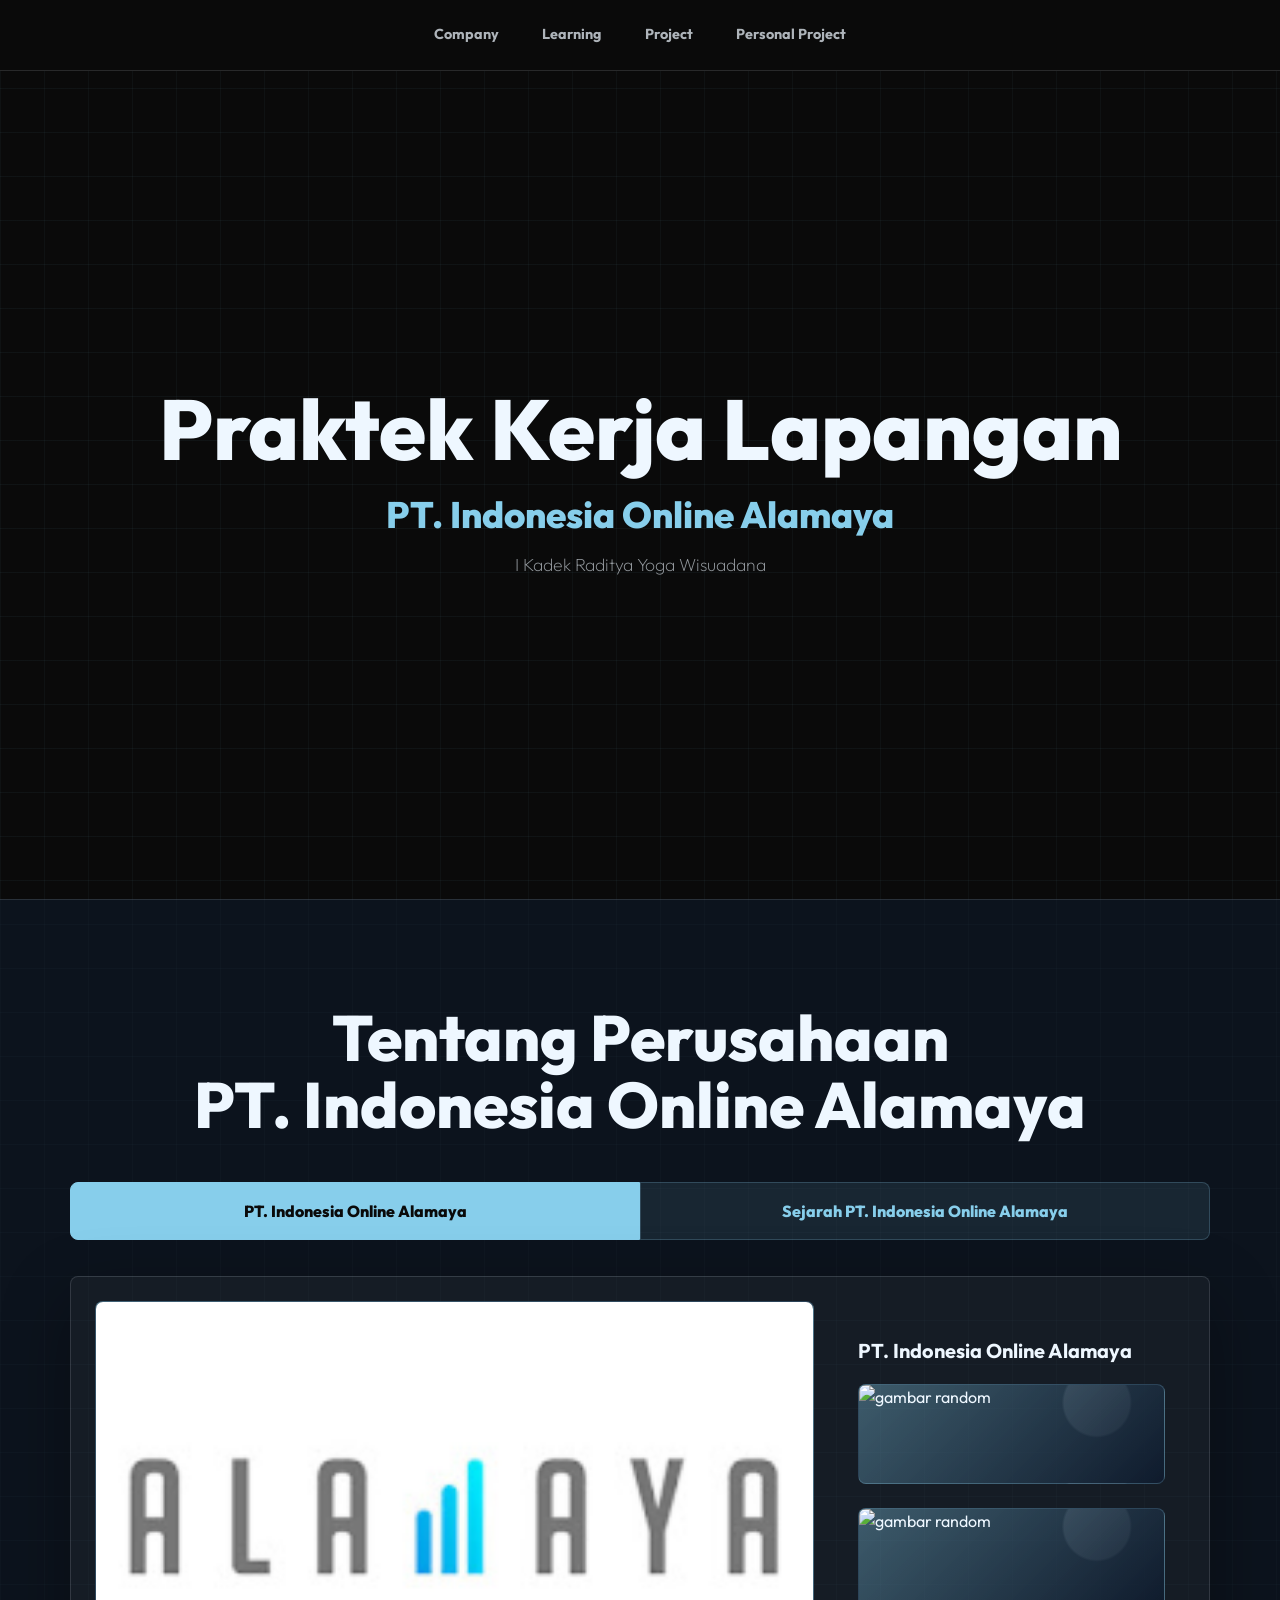
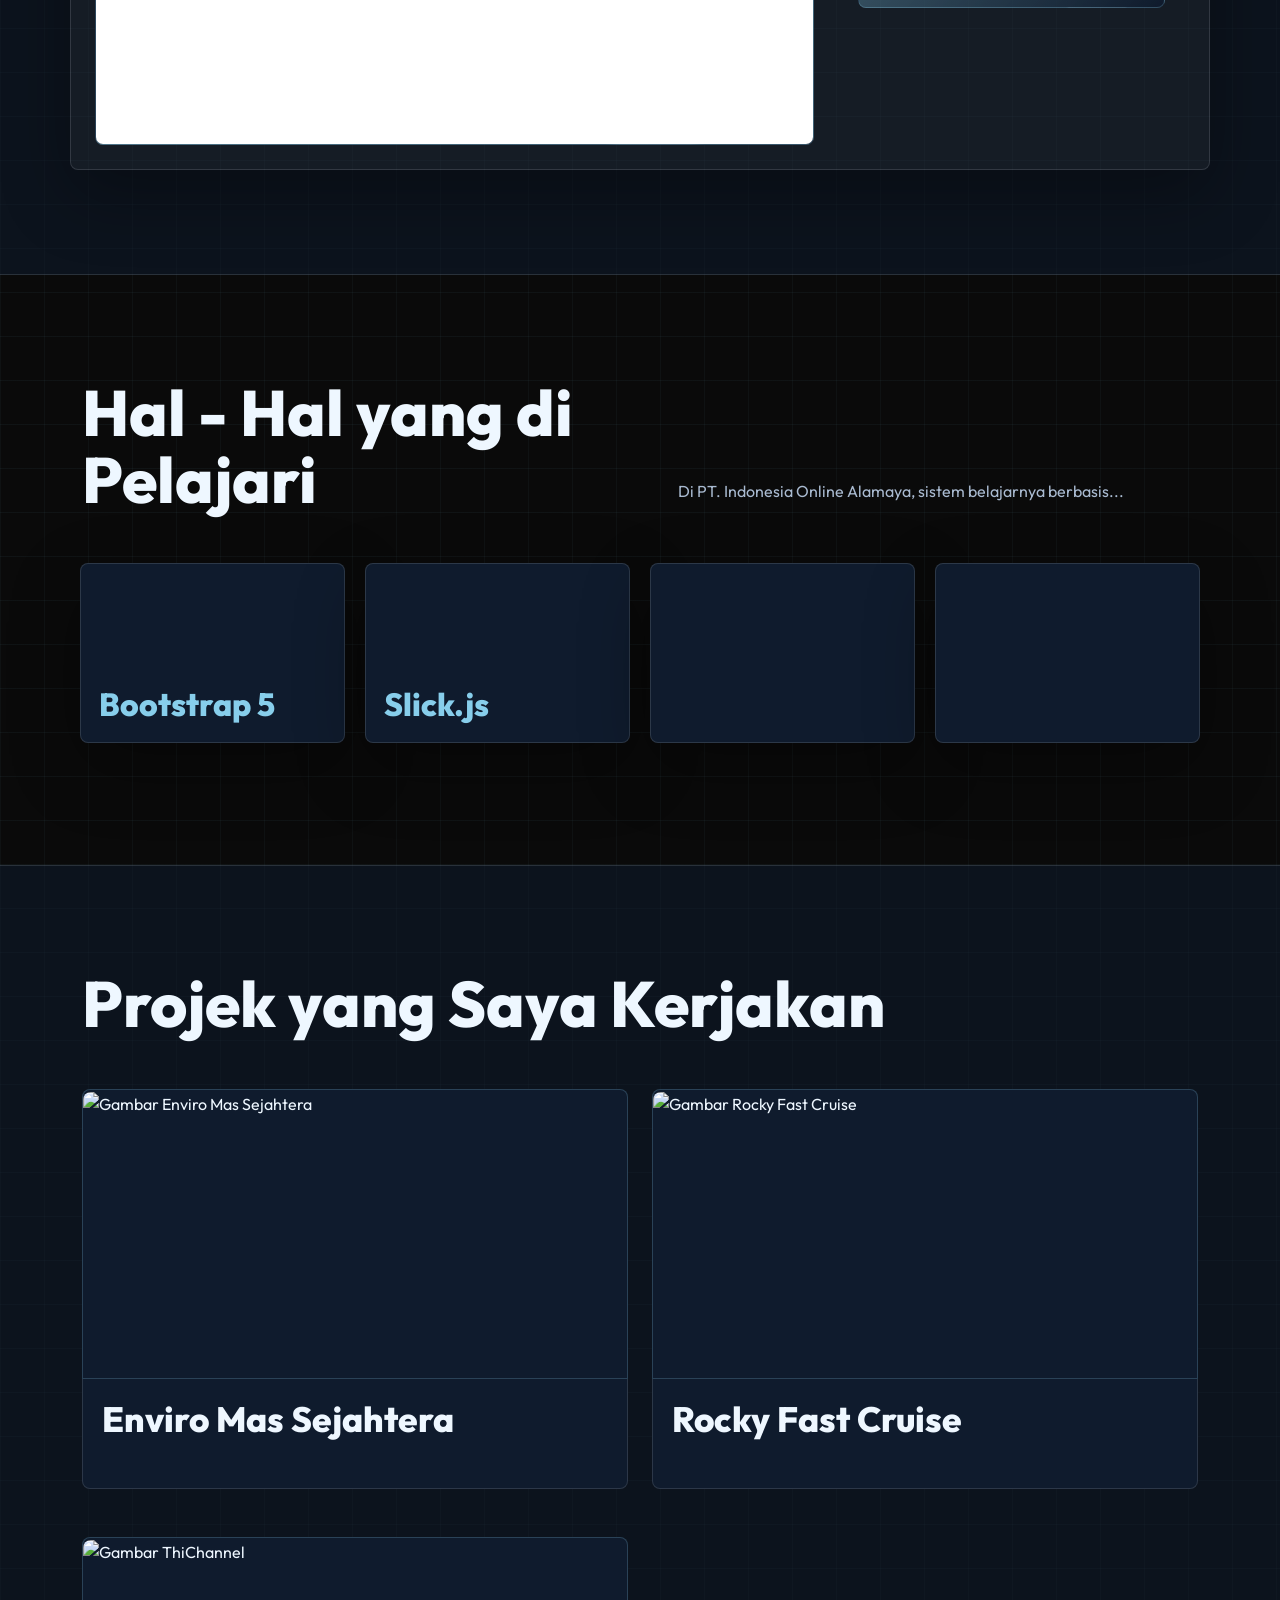
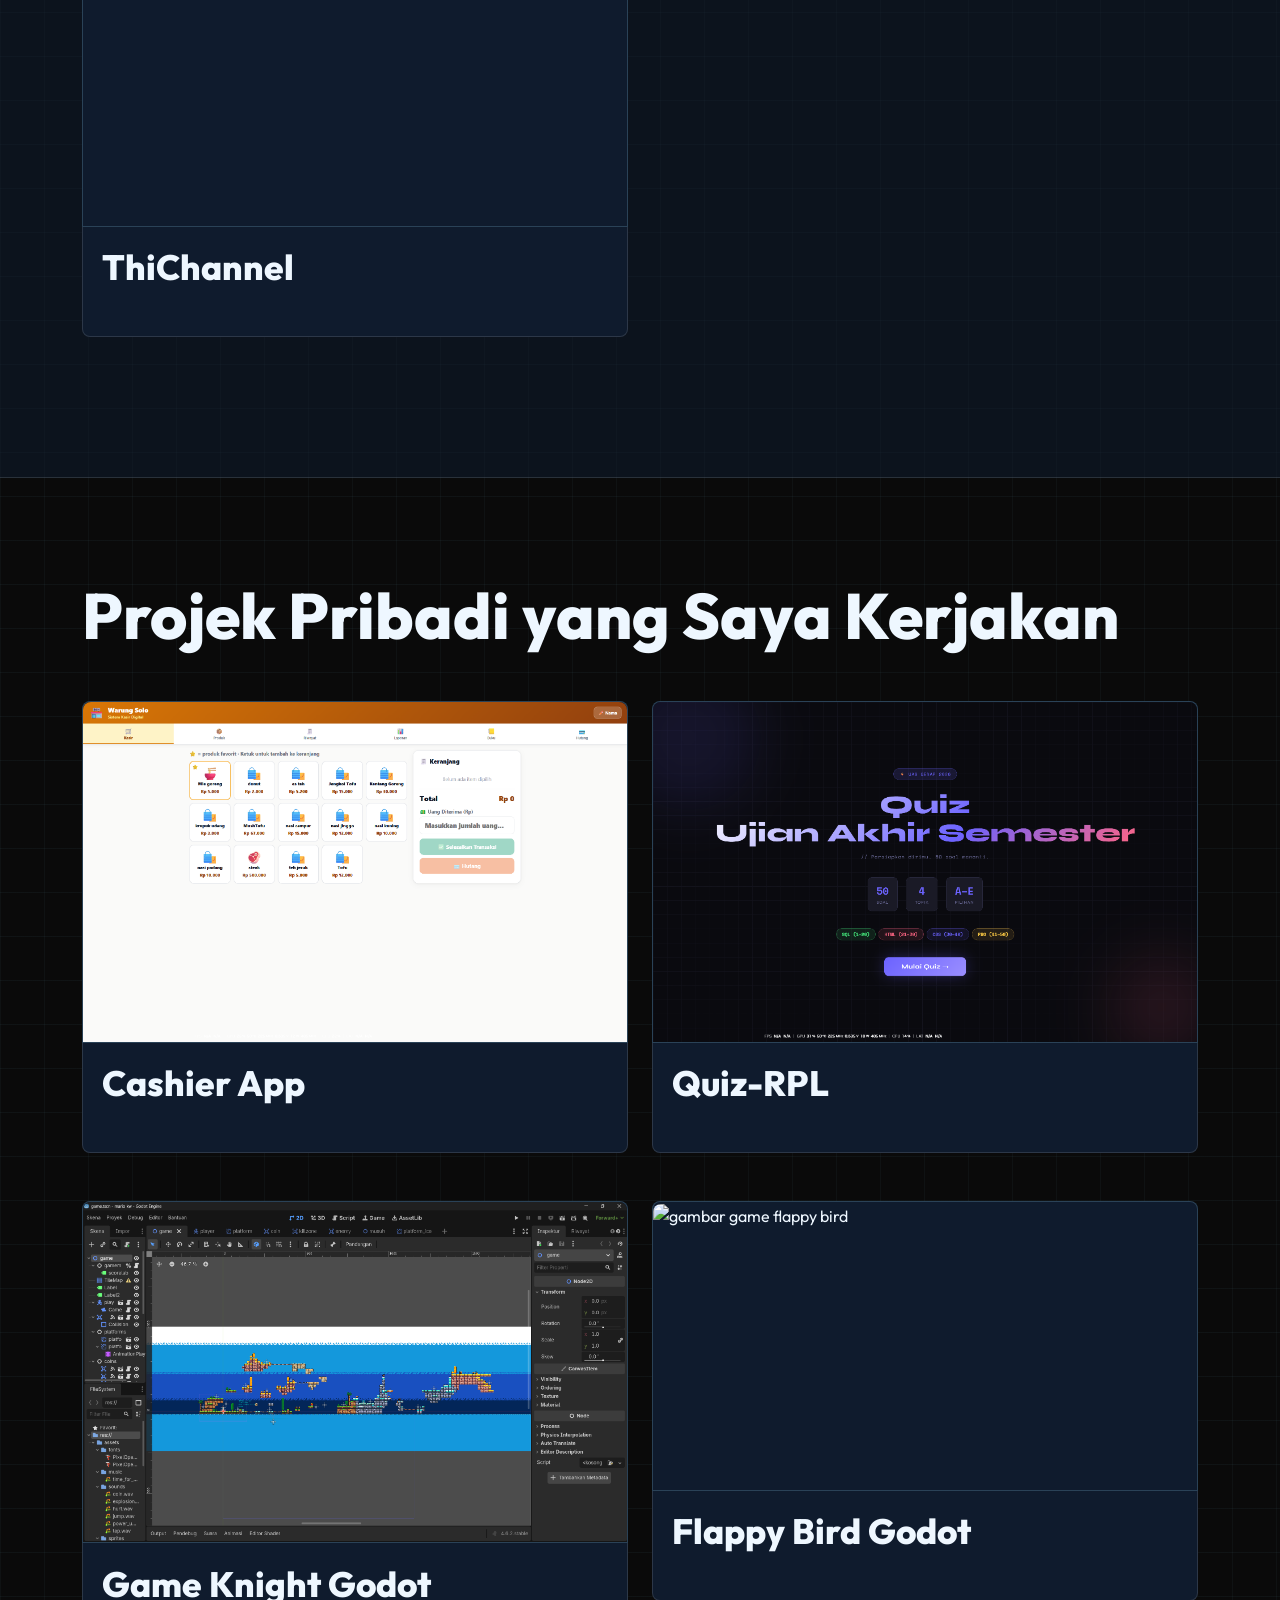
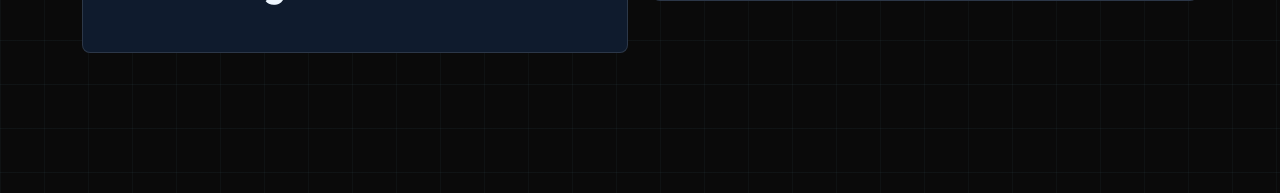
==== Laporan.html @ 4f46eb80 "update" ====
<!DOCTYPE html>
<html lang="en">

<head>
    <meta charset="UTF-8">
    <meta name="viewport" content="width=device-width, initial-scale=1.0">
    <title>Laporan</title>
    <link rel="preconnect" href="https://fonts.googleapis.com">
    <link rel="preconnect" href="https://fonts.gstatic.com" crossorigin>
    <link href="https://fonts.googleapis.com/css2?family=Outfit:wght@300;400;500;600;700;800&display=swap"
        rel="stylesheet">
    <link rel="stylesheet" href="https://cdn.jsdelivr.net/npm/bootstrap@5.3.8/dist/css/bootstrap.min.css">
    <link rel="stylesheet" href="/css/laporan.css">
    <script src="https://cdn.jsdelivr.net/npm/bootstrap@5.3.8/dist/js/bootstrap.bundle.min.js"></script>
</head>

<body>
    <section class="navbar">
        <div class="container">
            <div class="row">
                <div class="col-md-4">
                </div>
                <div class="col-md-4">
                    <a href="#company">Company</a>
                    <a href="#learning">Learning</a>
                    <a href="#project">Project</a>
                    <a href="#personal">Personal Project</a>
                </div>
                <div class="col-md-4">
                </div>
            </div>
        </div>
    </section>

    <section class="title">
        <div class="container">
            <div class="row">
                <div class="col-md-12 text-center">
                    <h1>Praktek Kerja Lapangan</h1>
                    <h2>PT. Indonesia Online Alamaya</h2>
                    <p>I Kadek Raditya Yoga Wisuadana</p>
                </div>
            </div>
        </div>
    </section>

    <section class="company" id="company">
        <div class="container">
            <div class="row">
                <div class="col-md-12 text-center">
                    <h3>Tentang Perusahaan <br>
                        PT. Indonesia Online Alamaya</h3>
                </div>

                <div class="col-md-12 links">
                    <div class="row">
                        <div class="col-md-6 text-center LIOA active" role="button" tabindex="0" data-company-tab="ioa">
                            PT. Indonesia Online Alamaya
                        </div>
                        <div class="col-md-6 text-center LSIOA" role="button" tabindex="0" data-company-tab="sioa">
                            Sejarah PT. Indonesia Online Alamaya
                        </div>
                    </div>
                </div>

                <div class="col-md-12 IOA" data-company-panel="ioa">
                    <div class="row">
                        <div class="col-md-8">
                            <img src="gambar/logo_alamaya2.png" alt="Gambar logo alamaya">
                        </div>
                        <div class="col-md-4">
                            <p><strong>PT. Indonesia Online Alamaya</strong></p>
                            <img src="" alt="gambar random"><br>
                            <img src="" alt="gambar random">
                        </div>
                    </div>
                </div>

                <div class="col-md-12 SIOA" data-company-panel="sioa" hidden>
                    <div class="row">
                        <div class="col-md-8">
                            <img src="" alt="Gambar...">
                        </div>
                        <div class="col-md-4">
                            <p><strong>Sejarah PT. Indonesia Online Alamaya</strong></p>
                            <p>PT. Indonesia Online Alamaya, Telah ada sejak tahun 2002 di Bali,
                                Sehingga kami mengetahui benar dalam dan luar tentang bisnis web design.
                                Kami tahu apa yang berhasil dan apa yang tidak untuk sebuah pengembangan website.
                                ALAMAYA mengkhususkan diri dalam memberikan layanan web development serta
                                pendukungnya dan pengembangan software. Mulai Dari Brochure berbasis web
                                hingga website yang membutuhkan aplikasi rumit. Dengan kemampuan serta
                                pemahaman yang dalam mengenai bidang web design serta pengalaman yang kami miliki.</p>
                        </div>
                    </div>
                </div>
            </div>
        </div>
    </section>

    <section class="learning" id="learning">
        <div class="container">
            <div class="row">
                <div class="col-md-12 L-title">
                    <div class="row">
                        <div class="col-md-6">
                            <h1>Hal - Hal yang di Pelajari</h1>
                        </div>
                        <div class="col-md-6">
                            <p>Di PT. Indonesia Online Alamaya, sistem belajarnya berbasis...</p>
                        </div>
                    </div>
                </div>

                <div class="col-md-12 L-isi">
                    <div class="row">
                        <div class="col-md-3 L-card">
                            <h3>Bootstrap 5</h3>
                        </div>
                        <div class="col-md-3 L-card">
                            <h3>Slick.js</h3>
                        </div>
                        <div class="col-md-3 L-card">
                            <h3></h3>
                        </div>
                        <div class="col-md-3 L-card">
                            <h3></h3>
                        </div>
                    </div>
                </div>
            </div>
        </div>
    </section>

    <section class="project" id="project">
        <div class="container">
            <div class="row">
                <div class="col-md-12 P-title">
                    <h2>Projek yang Saya Kerjakan</h2>
                </div>

                <div class="col-md-12 P-isi">
                    <div class="row">
                        <div class="col-md-6 P-card" id="enviro-mas">
                            <div class="img-placeholder">
                                <img src="gambar/enviro.png" alt="Gambar Enviro Mas Sejahtera">
                            </div>
                            <div class="title-placeholder">
                                <h2>Enviro Mas Sejahtera</h2>
                            </div>
                        </div>
                        <div class="col-md-6 P-card" id="rocky">
                            <div class="img-placeholder">
                                <img src="gambar/rocky-baru.png" alt="Gambar Rocky Fast Cruise">
                            </div>
                            <div class="title-placeholder">
                                <h2>Rocky Fast Cruise</h2>
                            </div>
                        </div>
                        <div class="col-md-6 P-card" id="thichannel">
                            <div class="img-placeholder">
                                <img src="gambar/thichannel.png" alt="Gambar ThiChannel">
                            </div>
                            <div class="title-placeholder">
                                <h2>ThiChannel</h2>
                            </div>
                        </div>
                    </div>
                </div>
            </div>
        </div>
    </section>

    <section class="personal" id="personal">
        <div class="container">
            <div class="row">
                <div class="col-md-12 title-personal">
                    <h2>Projek Pribadi yang Saya Kerjakan</h2>
                </div>

                <div class="col-md-12 isi-personal">
                    <div class="row">
                        <div class="col-md-6 personal-card" id="cashier-app">
                            <div class="img-placeholder">
                                <img src="gambar/gambar-cashier-app.png" alt="Gambar Cashier App">
                            </div>
                            <div class="title-placeholder">
                                <h2>Cashier App</h2>
                            </div>
                        </div>
                        <div class="col-md-6 personal-card" id="quiz-rpl">
                            <div class="img-placeholder">
                                <img src="gambar/gambar-quiz-app.png" alt="Gambar quiz-rpl">
                            </div>
                            <div class="title-placeholder">
                                <h2>Quiz-RPL</h2>
                            </div>
                        </div>
                        <div class="col-md-6 personal-card" id="game-mario">
                            <div class="img-placeholder">
                                <img src="gambar/mario-kw-godot.png" alt="Gambar game-godot">
                            </div>
                            <div class="title-placeholder" id="game-godot">
                                <h2>Game Knight Godot</h2>
                            </div>
                        </div>
                        <div class="col-md-6 personal-card" id="game-flappy">
                            <div class="img-placeholder">
                                <img src="gambar/flappy-bird.png" alt="gambar game flappy bird">
                            </div>
                            <div class="title-placeholder">
                                <h2>Flappy Bird Godot</h2>
                            </div>
                        </div>
                    </div>
                </div>
            </div>
        </div>
    </section>
    <script src="/js/laporan.js"></script>
</body>

</html>
---- css/laporan.css ----
:root {
    --bg: #0a0a0a;
    --panel: #0f1b2d;
    --panel-soft: #13243a;
    --text: #eef7ff;
    --muted: #a9bad0;
    --line: rgba(238, 247, 255, 0.13);
    --accent: #87CEEB;
    --accent-dark: #3aa7cf;
    --radius: 8px;
    --shadow: 0 24px 70px rgba(0, 0, 0, 0.32);
}

* {
    scrollbar-width: none;
}

html {
    scroll-behavior: smooth;
}

body {
    margin: 0;
    background:
        radial-gradient(circle at 82% 4%, rgba(124, 153, 164, 0), transparent 28rem),
        linear-gradient(rgba(135, 206, 235, 0.05) 1px, transparent 1px),
        linear-gradient(90deg, rgba(135, 206, 235, 0.04) 1px, transparent 1px),
        var(--bg);
    background-size: auto, 44px 44px, 44px 44px, auto;
    color: var(--text);
    font-family: "Outfit", Arial, sans-serif;
}

h1,
h2,
h3,
p {
    margin-top: 0;
}

h1,
h2,
h3 {
    color: var(--text);
    font-weight: 800;
    letter-spacing: 0;
}

p {
    color: var(--muted);
    line-height: 1.75;
}

a {
    color: var(--muted);
    text-decoration: none;
}

a:hover {
    color: var(--accent);
}

section {
    position: relative;
}

.navbar {
    position: sticky;
    top: 0;
    z-index: 20;
    padding: 1rem 0;
    background: var(--bg);
    border-bottom: 1px solid var(--line);
    backdrop-filter: blur(18px);
    display: flex;
    flex-direction: row;
    justify-content: center;
    align-items: center;
}

.navbar .container {
    display: flex;
    flex-wrap: inherit;
    align-items: center;
    justify-content: center;
}

.navbar .row {
    align-items: center;
}

.navbar .col-md-4:nth-child(2) {
    display: flex;
    justify-content: center;
    gap: 1rem;
}

.navbar a {
    display: inline-flex;
    align-items: center;
    min-height: 38px;
    padding: 0.45rem 0.8rem;
    border: 1px solid transparent;
    border-radius: var(--radius);
    color: rgba(238, 247, 255, 0.72);
    font-size: 0.9rem;
    font-weight: 700;
    white-space: nowrap;
}

.navbar a:hover {
    background: rgba(135, 206, 235, 0.1);
    border-color: rgba(135, 206, 235, 0.24);
    color: var(--accent);
}

.title {
    min-height: calc(100vh - 72px);
    display: flex;
    align-items: center;
    padding: 7rem 0 6rem;
}

.title h1 {
    max-width: 980px;
    margin-inline: auto;
    font-size: clamp(3rem, 9vw, 5.3rem);
    line-height: 0.95;
}

.title h2 {
    margin-top: 1.5rem;
    color: var(--accent);
    font-size: clamp(1.25rem, 3vw, 2.3rem);
    font-weight: 800;
}

.title p {
    margin-top: 0.8rem;
    color: var(--text);
    font-size: 1.1rem;
    font-weight: 200;
    opacity: 60%;
}

.company,
.learning,
.project,
.personal {
    padding: 6.5rem 0;
    scroll-margin-top: 86px;
}

.company,
.project {
    background: rgba(15, 27, 45, 0.56);
    border-block: 1px solid var(--line);
}

.company h3,
.L-title h1,
.P-title h2,
.title-personal h2 {
    font-size: clamp(2.1rem, 5vw, 4.5rem);
    line-height: 1.05;
}

.company>.container>.row>.col-md-12:first-child {
    margin-bottom: 2.2rem;
}

.links {
    margin-bottom: 1.25rem;
}

.LIOA,
.LSIOA {
    padding: 1rem;
    background: rgba(135, 206, 235, 0.1);
    border: 1px solid rgba(135, 206, 235, 0.22);
    color: var(--accent);
    cursor: pointer;
    font-weight: 800;
    transition: background-color 180ms ease, border-color 180ms ease, color 180ms ease, transform 180ms ease;
    user-select: none;
}

.LIOA {
    border-radius: var(--radius) 0 0 var(--radius);
}

.LSIOA {
    border-radius: 0 var(--radius) var(--radius) 0;
}

.company .LIOA:hover,
.company .LSIOA:hover,
.company .LIOA:focus-visible,
.company .LSIOA:focus-visible {
    background: rgba(135, 206, 235, 0.22);
    border-color: var(--accent);
    color: var(--text);
    outline: none;
}

.company .LIOA.active,
.company .LSIOA.active {
    background: var(--accent);
    border-color: var(--accent);
    color: var(--bg);
}

.company .LIOA.active:hover,
.company .LSIOA.active:hover,
.company .LIOA.active:focus-visible,
.company .LSIOA.active:focus-visible {
    background: #b9e9fb;
    border-color: #b9e9fb;
    color: var(--bg);
}

.IOA[hidden],
.SIOA[hidden] {
    display: none !important;
}

.IOA,
.SIOA {
    margin-top: 1rem;
    padding: clamp(1rem, 3vw, 1.5rem);
    background: rgba(255, 255, 255, 0.04);
    border: 1px solid var(--line);
    border-radius: var(--radius);
    box-shadow: var(--shadow);
}

.IOA .row,
.SIOA .row {
    align-items: stretch;
}

.IOA img,
.SIOA img,
.img-placeholder {
    width: 100%;
    min-height: 100px;
    display: block;
    background:
        linear-gradient(135deg, rgba(135, 206, 235, 0.36), rgba(15, 27, 45, 0.95)),
        radial-gradient(circle at 78% 18%, rgba(238, 247, 255, 0.25) 0 13%, transparent 14%);
    border: 1px solid rgba(135, 206, 235, 0.22);
    border-radius: var(--radius);
    object-fit: cover;
}

.IOA .col-md-4,
.SIOA .col-md-4 {
    padding: clamp(1.2rem, 3vw, 2rem);
}

.IOA strong,
.SIOA strong {
    color: var(--text);
    font-size: 1.25rem;
}

.L-title {
    margin-bottom: 2rem;
}

.L-title .row {
    align-items: end;
}

.L-title p {
    max-width: 520px;
    margin-left: auto;
}

.L-card {
    padding: 0.6rem;
}

.L-card h3 {
    min-height: 180px;
    display: flex;
    align-items: end;
    padding: 1.15rem;
    background: var(--panel);
    border: 1px solid var(--line);
    border-radius: var(--radius);
    box-shadow: var(--shadow);
    color: var(--accent);
    font-size: clamp(1.3rem, 3vw, 2rem);
}

.P-title,
.title-personal {
    margin-bottom: 2rem;
}

.P-card,
.personal-card {
    margin-bottom: 1.5rem;
    padding: 0.75rem;
}

.P-card>div,
.personal-card>div {
    background: var(--panel);
}

.P-card .img-placeholder,
.personal-card .img-placeholder {
    min-height: 290px;
    border-radius: var(--radius) var(--radius) 0 0;
}

.P-card .img-placeholder img,
.personal-card .img-placeholder img {
    width: 100%;
    height: 100%;
    object-fit: cover;
    border-radius: var(--radius) var(--radius) 0 0;
}

.title-placeholder {
    min-height: 110px;
    padding: 1.2rem;
    border: 1px solid var(--line);
    border-top: 0;
    border-radius: 0 0 var(--radius) var(--radius);
}

.title-placeholder h2 {
    margin: 0;
    font-size: clamp(1.35rem, 3vw, 2.2rem);
}

.P-card,
.personal-card,
.L-card {
    transition: transform 180ms ease, filter 180ms ease;
}

.P-card:hover,
.personal-card:hover,
.L-card:hover {
    transform: translateY(-4px);
    filter: brightness(1.05);
}

@media (max-width: 992px) {
    .navbar .col-md-4:nth-child(2) {
        flex-wrap: wrap;
        gap: 0.5rem;
    }

    .title {
        min-height: auto;
    }

    .L-title p {
        margin-left: 0;
    }
}

@media (max-width: 768px) {
    body {
        margin: 0 10px;
    }

    .navbar {
        position: static;
        border-radius: 0 0 20px 20px;
    }

    .navbar .col-md-4:nth-child(2) {
        justify-content: flex-start;
    }

    .navbar a {
        width: calc(50% - 0.25rem);
        justify-content: center;
        font-size: 0.82rem;
    }

    .company {
        border-radius: 20px;
    }

    .company>.container {
        padding-left: 1rem;
        padding-right: 1rem;
    }

    .company>.container>.row {
        --bs-gutter-x: 1rem;
    }

    .title,
    .company,
    .learning,
    .project,
    .personal {
        padding: 4.5rem 0;
    }

    .LIOA,
    .LSIOA {
        border-radius: var(--radius);
        margin-bottom: 0.75rem;
    }

    .IOA,
    .SIOA {
        margin-left: 0;
        margin-right: 0;
    }

    .IOA img,
    .SIOA img,
    .img-placeholder,
    .P-card .img-placeholder,
    .personal-card .img-placeholder {
        min-height: 220px;
    }

    .IOA .col-md-4,
    .SIOA .col-md-4 {
        padding: 1.2rem 0.4rem 0.4rem;
    }
}
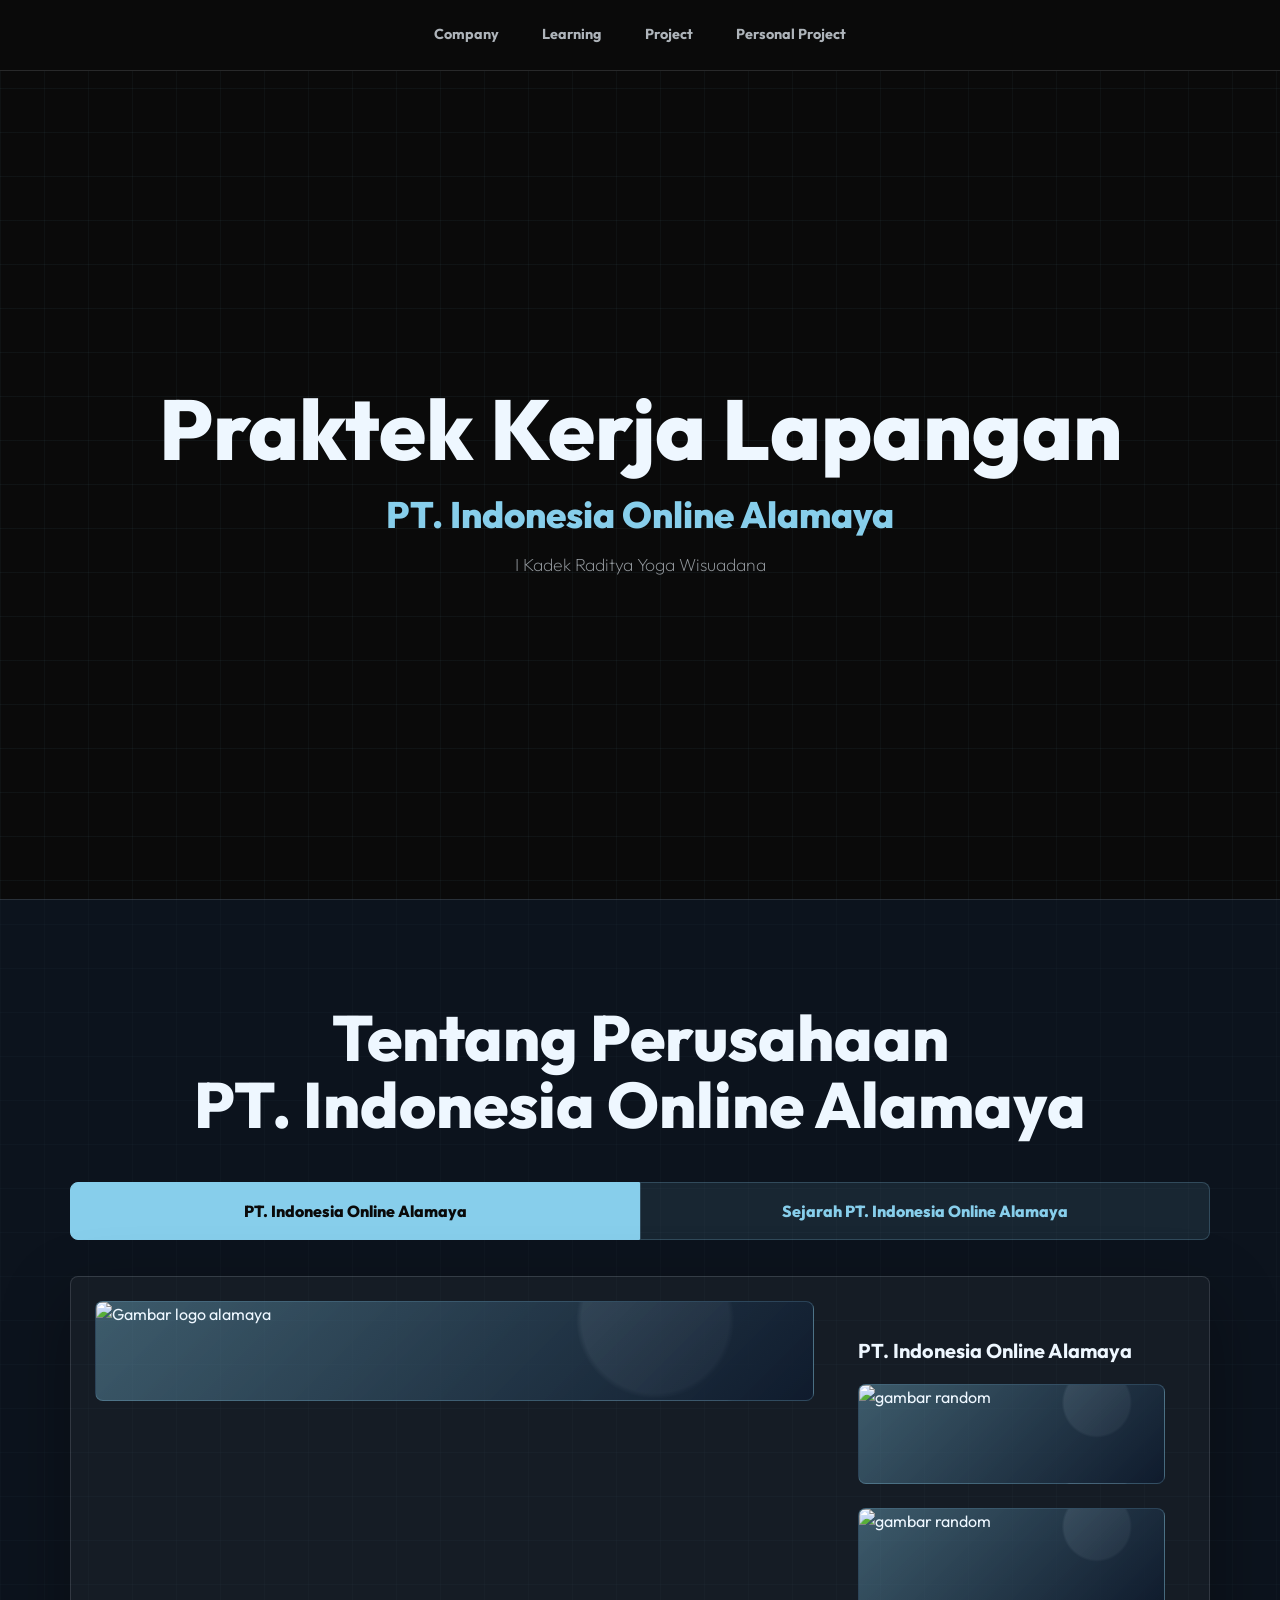
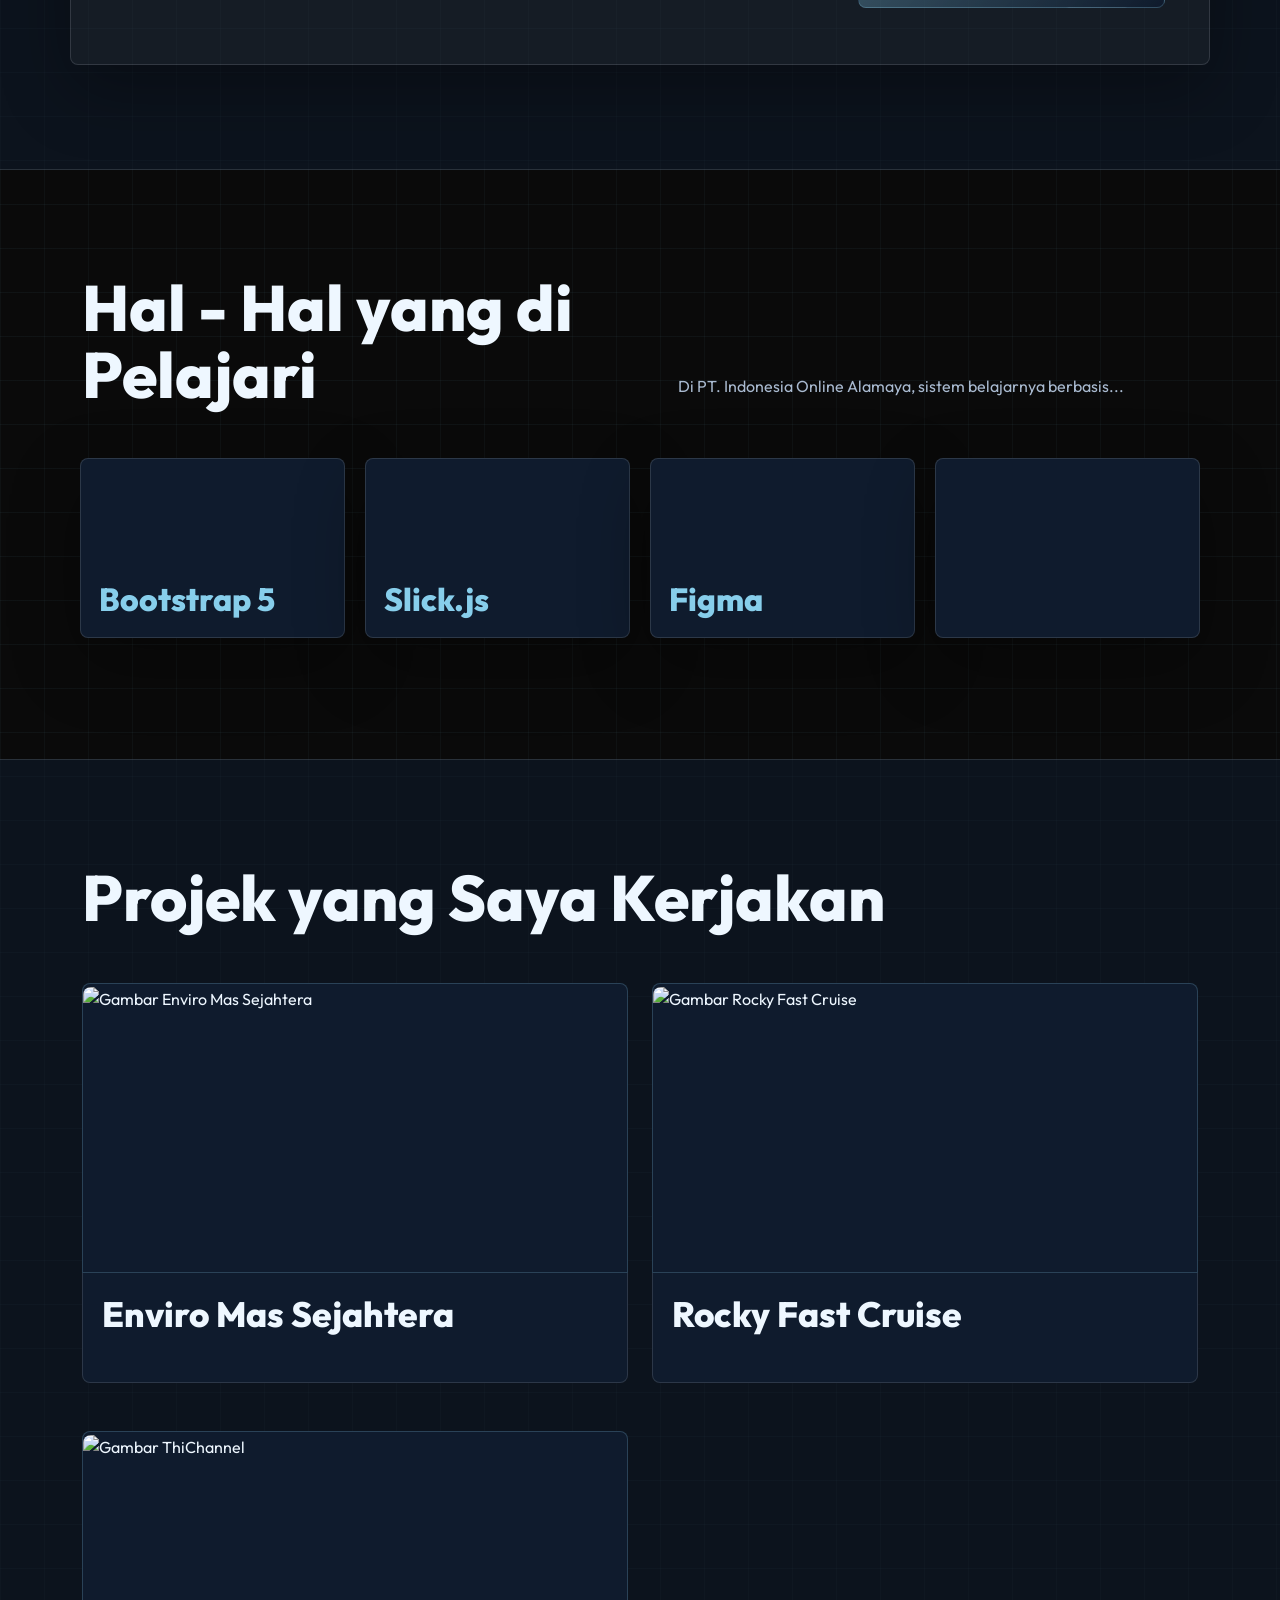
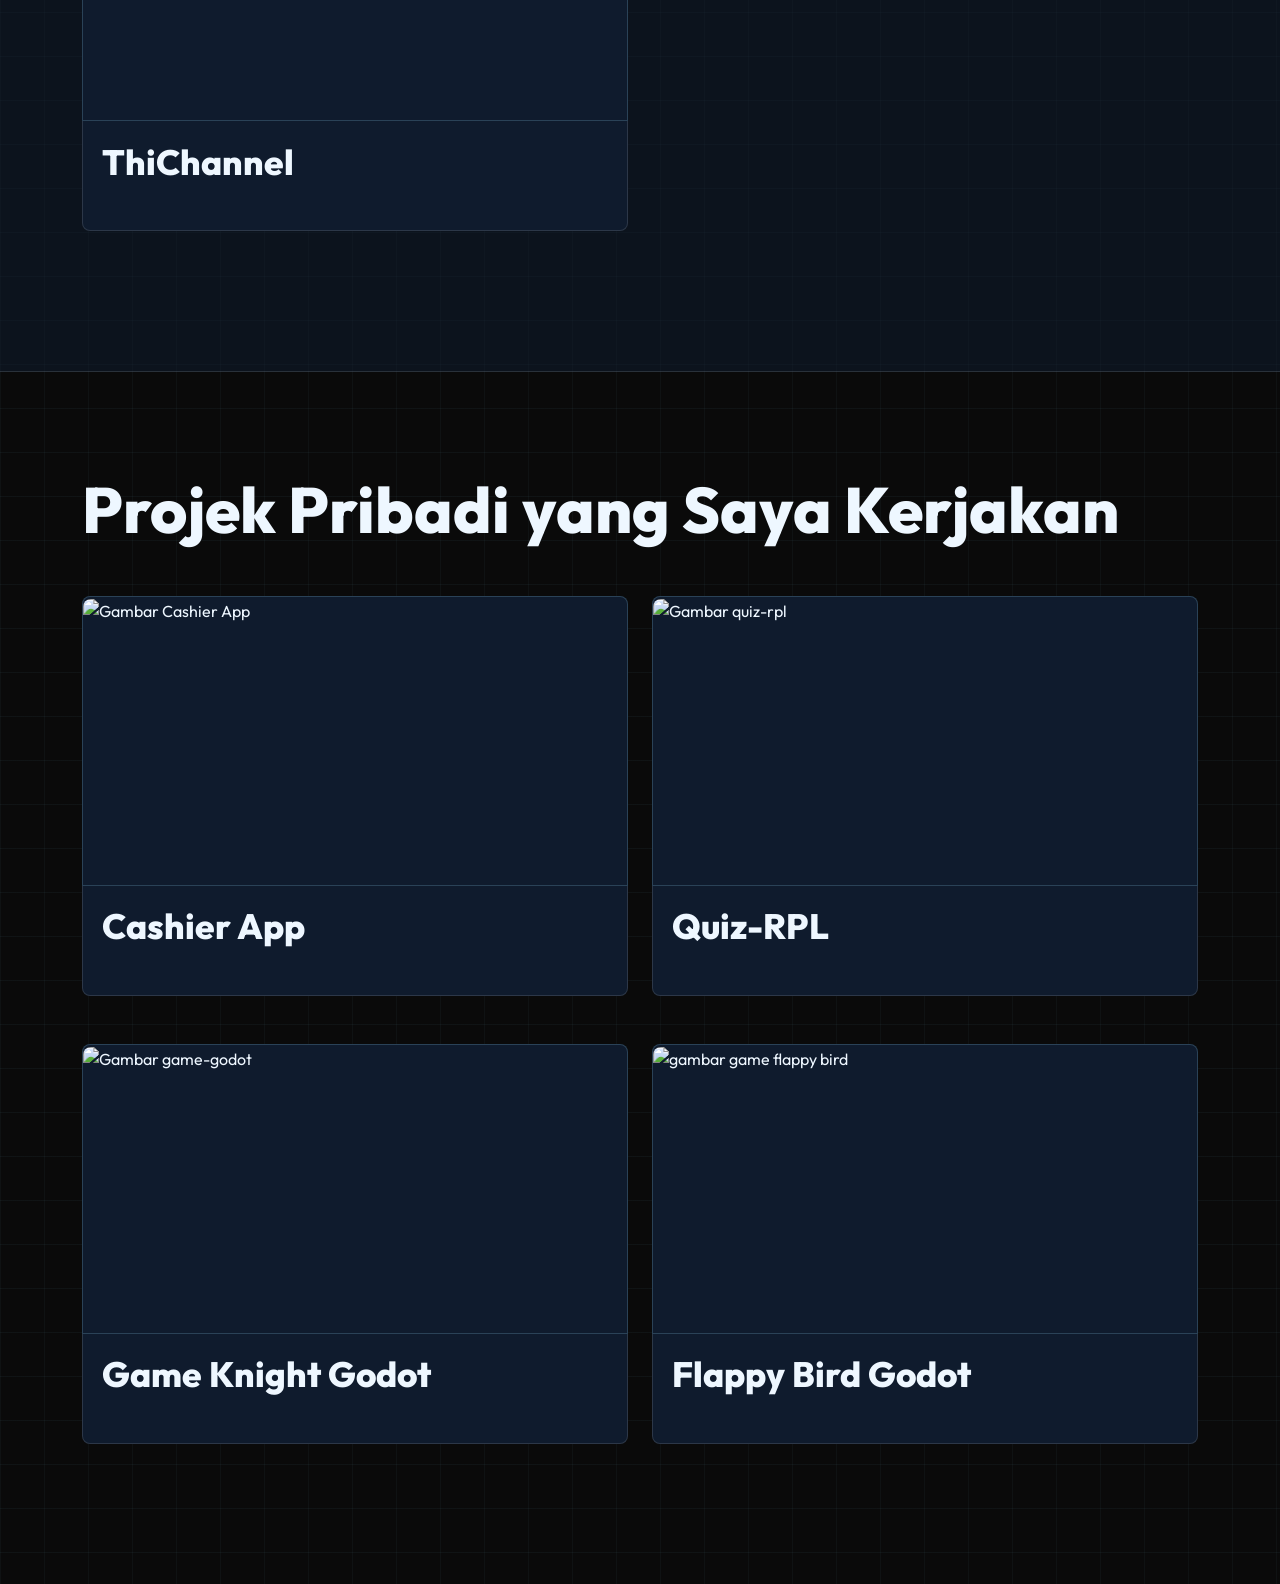
==== commit 993ae4d5: "nambah slick" ====
--- a/Laporan.html
+++ b/Laporan.html
@@ -10,6 +10,7 @@
     <link href="https://fonts.googleapis.com/css2?family=Outfit:wght@300;400;500;600;700;800&display=swap"
         rel="stylesheet">
     <link rel="stylesheet" href="https://cdn.jsdelivr.net/npm/bootstrap@5.3.8/dist/css/bootstrap.min.css">
+    <link rel="stylesheet" type="text/css" href="//cdn.jsdelivr.net/npm/slick-carousel@1.8.1/slick/slick.css"/>
     <link rel="stylesheet" href="/css/laporan.css">
     <script src="https://cdn.jsdelivr.net/npm/bootstrap@5.3.8/dist/js/bootstrap.bundle.min.js"></script>
 </head>
@@ -18,15 +19,16 @@
     <section class="navbar">
         <div class="container">
             <div class="row">
-                <div class="col-md-4">
-                </div>
-                <div class="col-md-4">
+                <button class="hamburger" id="hamburger" type="button" aria-label="Toggle navigation" aria-controls="nav-menu" aria-expanded="false">
+                    <span></span>
+                    <span></span>
+                    <span></span>
+                </button>
+                <div class="col-md-4 nav-menu" id="nav-menu">
                     <a href="#company">Company</a>
                     <a href="#learning">Learning</a>
                     <a href="#project">Project</a>
                     <a href="#personal">Personal Project</a>
-                </div>
-                <div class="col-md-4">
                 </div>
             </div>
         </div>
@@ -120,7 +122,7 @@
                             <h3>Slick.js</h3>
                         </div>
                         <div class="col-md-3 L-card">
-                            <h3></h3>
+                            <h3>Figma</h3>
                         </div>
                         <div class="col-md-3 L-card">
                             <h3></h3>
@@ -139,10 +141,10 @@
                 </div>
 
                 <div class="col-md-12 P-isi">
-                    <div class="row">
+                    <div class="row" id="slick-carousel">
                         <div class="col-md-6 P-card" id="enviro-mas">
                             <div class="img-placeholder">
-                                <img src="gambar/enviro.png" alt="Gambar Enviro Mas Sejahtera">
+                                <img src="/gambar/enviro-new.png" alt="Gambar Enviro Mas Sejahtera">
                             </div>
                             <div class="title-placeholder">
                                 <h2>Enviro Mas Sejahtera</h2>
@@ -217,6 +219,7 @@
         </div>
     </section>
     <script src="/js/laporan.js"></script>
+    <script type="text/javascript" src="//cdn.jsdelivr.net/npm/slick-carousel@1.8.1/slick/slick.min.js"></script>
 </body>
 
-</html>+</html>
--- a/css/laporan.css
+++ b/css/laporan.css
@@ -77,24 +77,27 @@
     justify-content: center;
     align-items: center;
 }
-
+ 
 .navbar .container {
     display: flex;
     flex-wrap: inherit;
     align-items: center;
     justify-content: center;
 }
-
+ 
 .navbar .row {
     align-items: center;
-}
-
-.navbar .col-md-4:nth-child(2) {
+    justify-content: center;
+    width: 100%;
+}
+ 
+/* Desktop: links horizontal & centered */
+#nav-menu {
     display: flex;
     justify-content: center;
     gap: 1rem;
 }
-
+ 
 .navbar a {
     display: inline-flex;
     align-items: center;
@@ -107,12 +110,114 @@
     font-weight: 700;
     white-space: nowrap;
 }
-
+ 
 .navbar a:hover {
     background: rgba(135, 206, 235, 0.1);
     border-color: rgba(135, 206, 235, 0.24);
     color: var(--accent);
 }
+ 
+ 
+/* ─── HAMBURGER ─────────────────────────── */
+ 
+/* Hidden on desktop */
+.hamburger {
+    display: none;
+    flex-direction: column;
+    justify-content: space-between;
+    width: 28px;
+    height: 20px;
+    background: transparent;
+    border: none;
+    cursor: pointer;
+    padding: 0;
+}
+ 
+.hamburger span {
+    display: block;
+    width: 100%;
+    height: 2px;
+    background-color: var(--text);
+    border-radius: 3px;
+    transition: transform 0.28s ease, opacity 0.2s ease;
+}
+ 
+/* Animasi jadi X saat menu terbuka */
+.hamburger.active span:nth-child(1) {
+    transform: translateY(9px) rotate(45deg);
+}
+.hamburger.active span:nth-child(2) {
+    opacity: 0;
+    transform: scaleX(0);
+}
+.hamburger.active span:nth-child(3) {
+    transform: translateY(-9px) rotate(-45deg);
+}
+ 
+ 
+/* ─── MOBILE ( ≤ 767px ) ────────────────── */
+ 
+@media (max-width: 767.98px) {
+ 
+    .navbar {
+        padding: 0.85rem 0;
+    }
+ 
+    /* Row jadi flex space-between supaya hamburger ke kanan */
+    .navbar .row {
+        justify-content: flex-end;
+        padding: 0 1.25rem;
+    }
+ 
+    /* Tampilkan hamburger */
+    .hamburger {
+        display: flex;
+        flex-shrink: 0;
+    }
+ 
+    /* Sembunyikan nav links secara default */
+    #nav-menu {
+        display: none;
+ 
+        /* Dropdown: tempel persis di bawah navbar */
+        position: absolute;
+        top: 100%;
+        left: 0;
+        width: 100%;
+ 
+        flex-direction: column;
+        align-items: stretch;
+        gap: 0.2rem;
+        padding: 0.6rem 1.25rem 1rem;
+ 
+        /* Ikut estetika navbar: dark glass */
+        background: rgba(10, 10, 10, 0.96);
+        border-bottom: 1px solid var(--line);
+        backdrop-filter: blur(18px);
+        -webkit-backdrop-filter: blur(18px);
+    }
+ 
+    /* Aktif: tampil + slide-in */
+    #nav-menu.active {
+        display: flex;
+        animation: menuSlideIn 0.22s ease forwards;
+    }
+ 
+    @keyframes menuSlideIn {
+        from { opacity: 0; transform: translateY(-6px); }
+        to   { opacity: 1; transform: translateY(0); }
+    }
+ 
+    /* Link jadi full-width, touch-friendly */
+    #nav-menu a {
+        width: 100%;
+        justify-content: flex-start;
+        min-height: 44px;
+        font-size: 0.95rem;
+        padding: 0.5rem 0.8rem;
+    }
+}
+
 
 .title {
     min-height: calc(100vh - 72px);
@@ -318,6 +423,7 @@
 
 .P-card .img-placeholder img,
 .personal-card .img-placeholder img {
+    max-height: 340px;
     width: 100%;
     height: 100%;
     object-fit: cover;
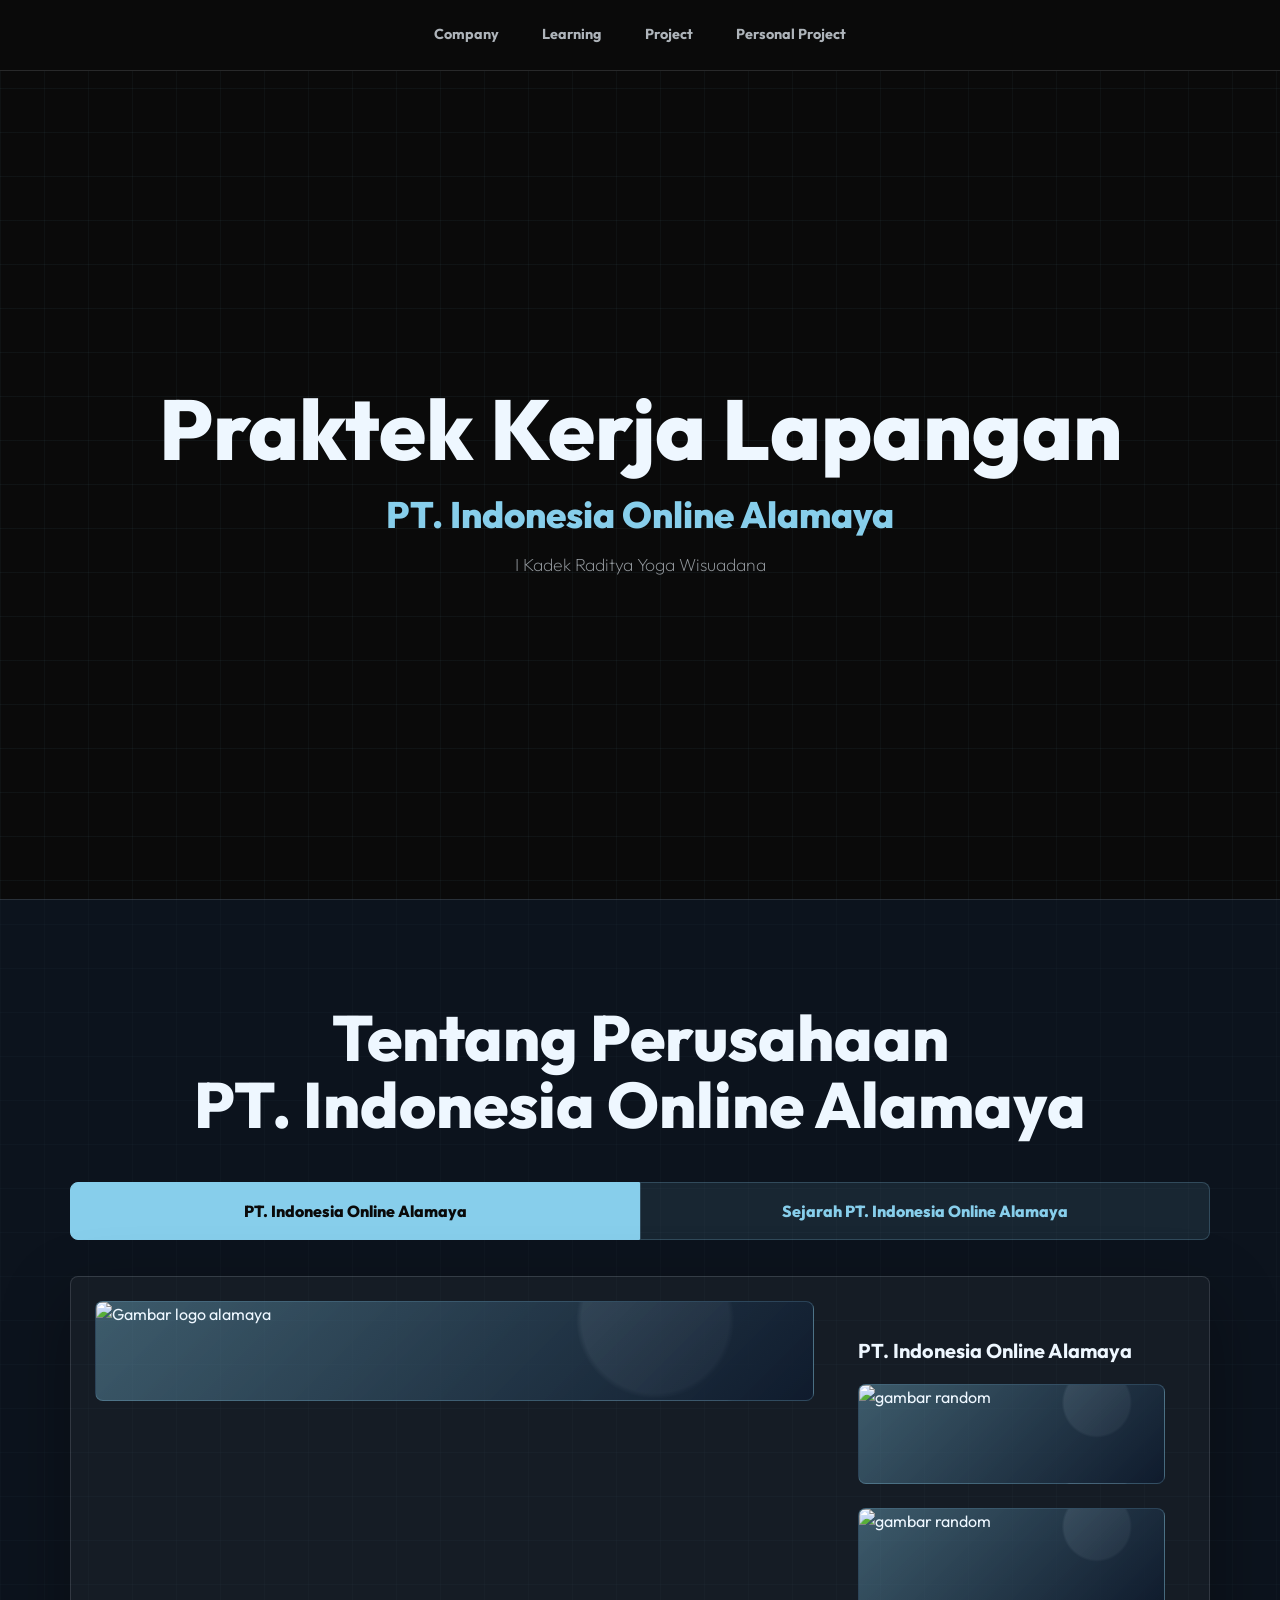
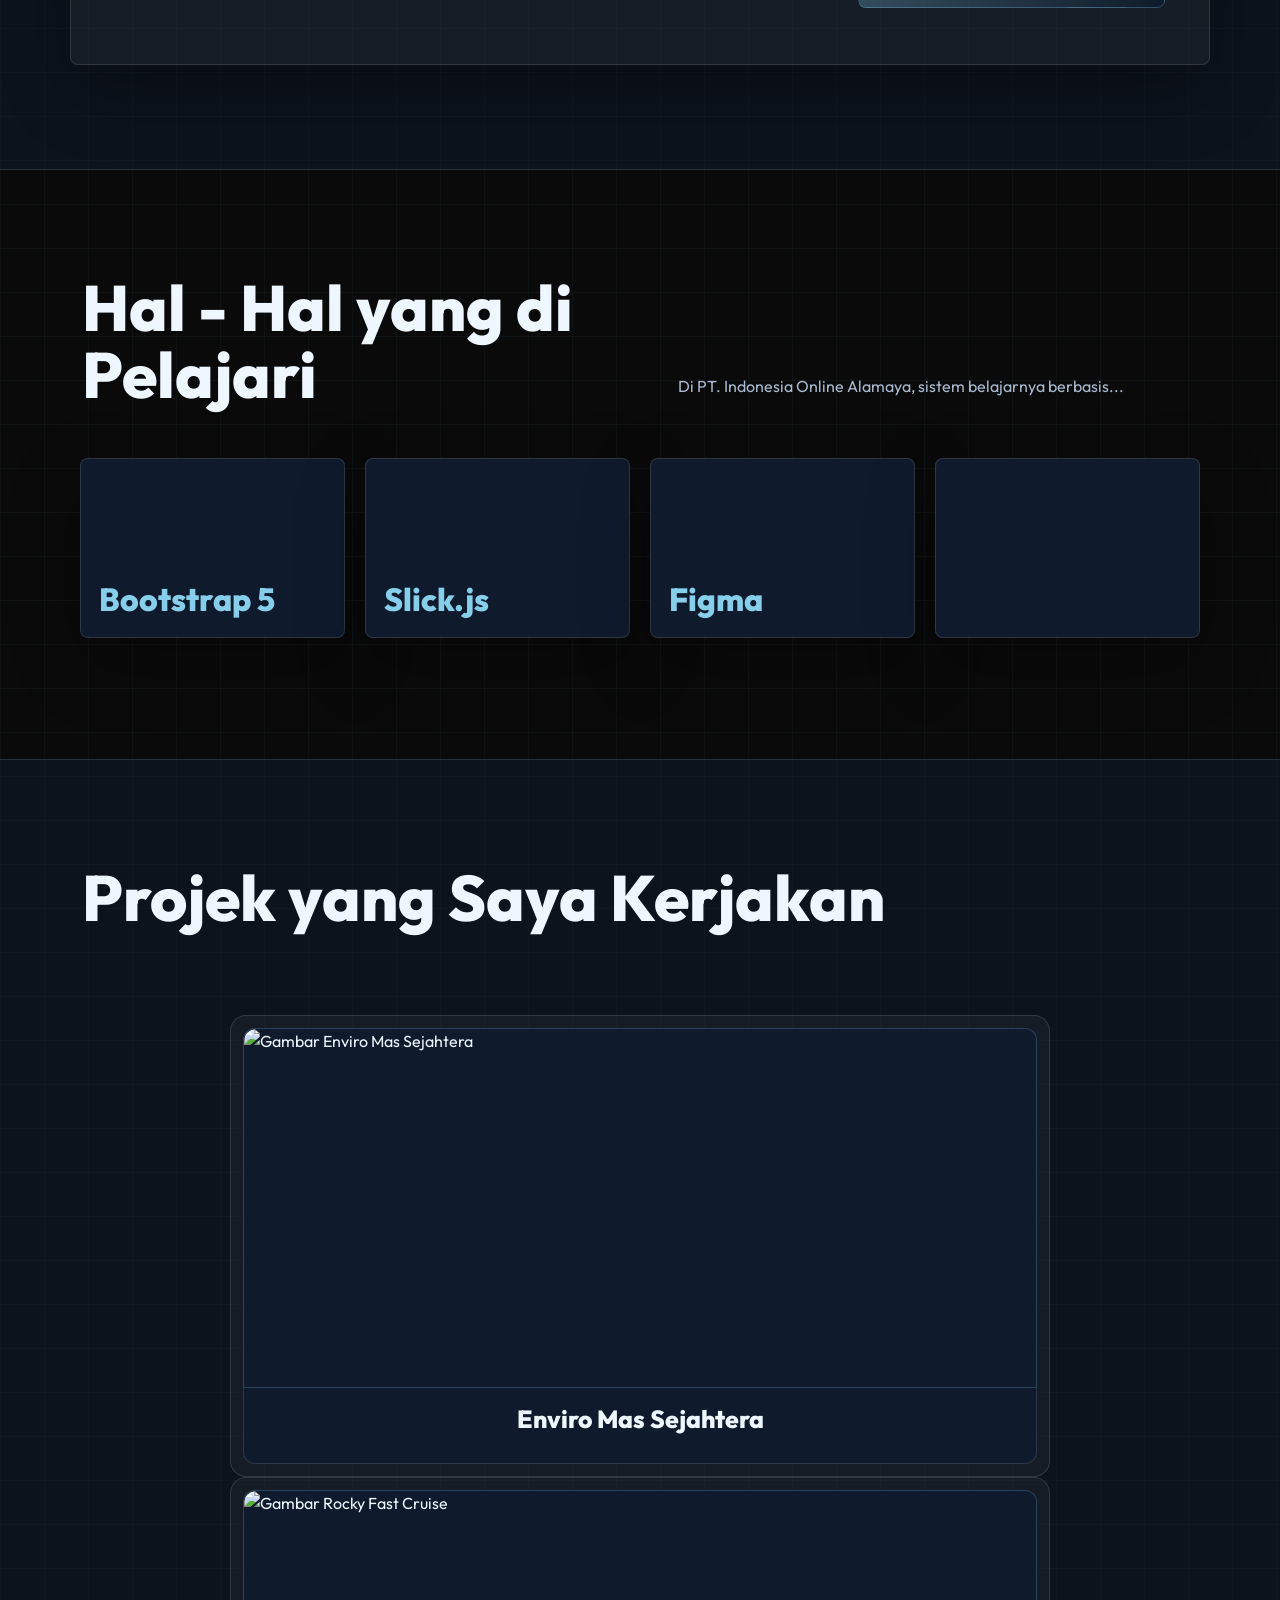
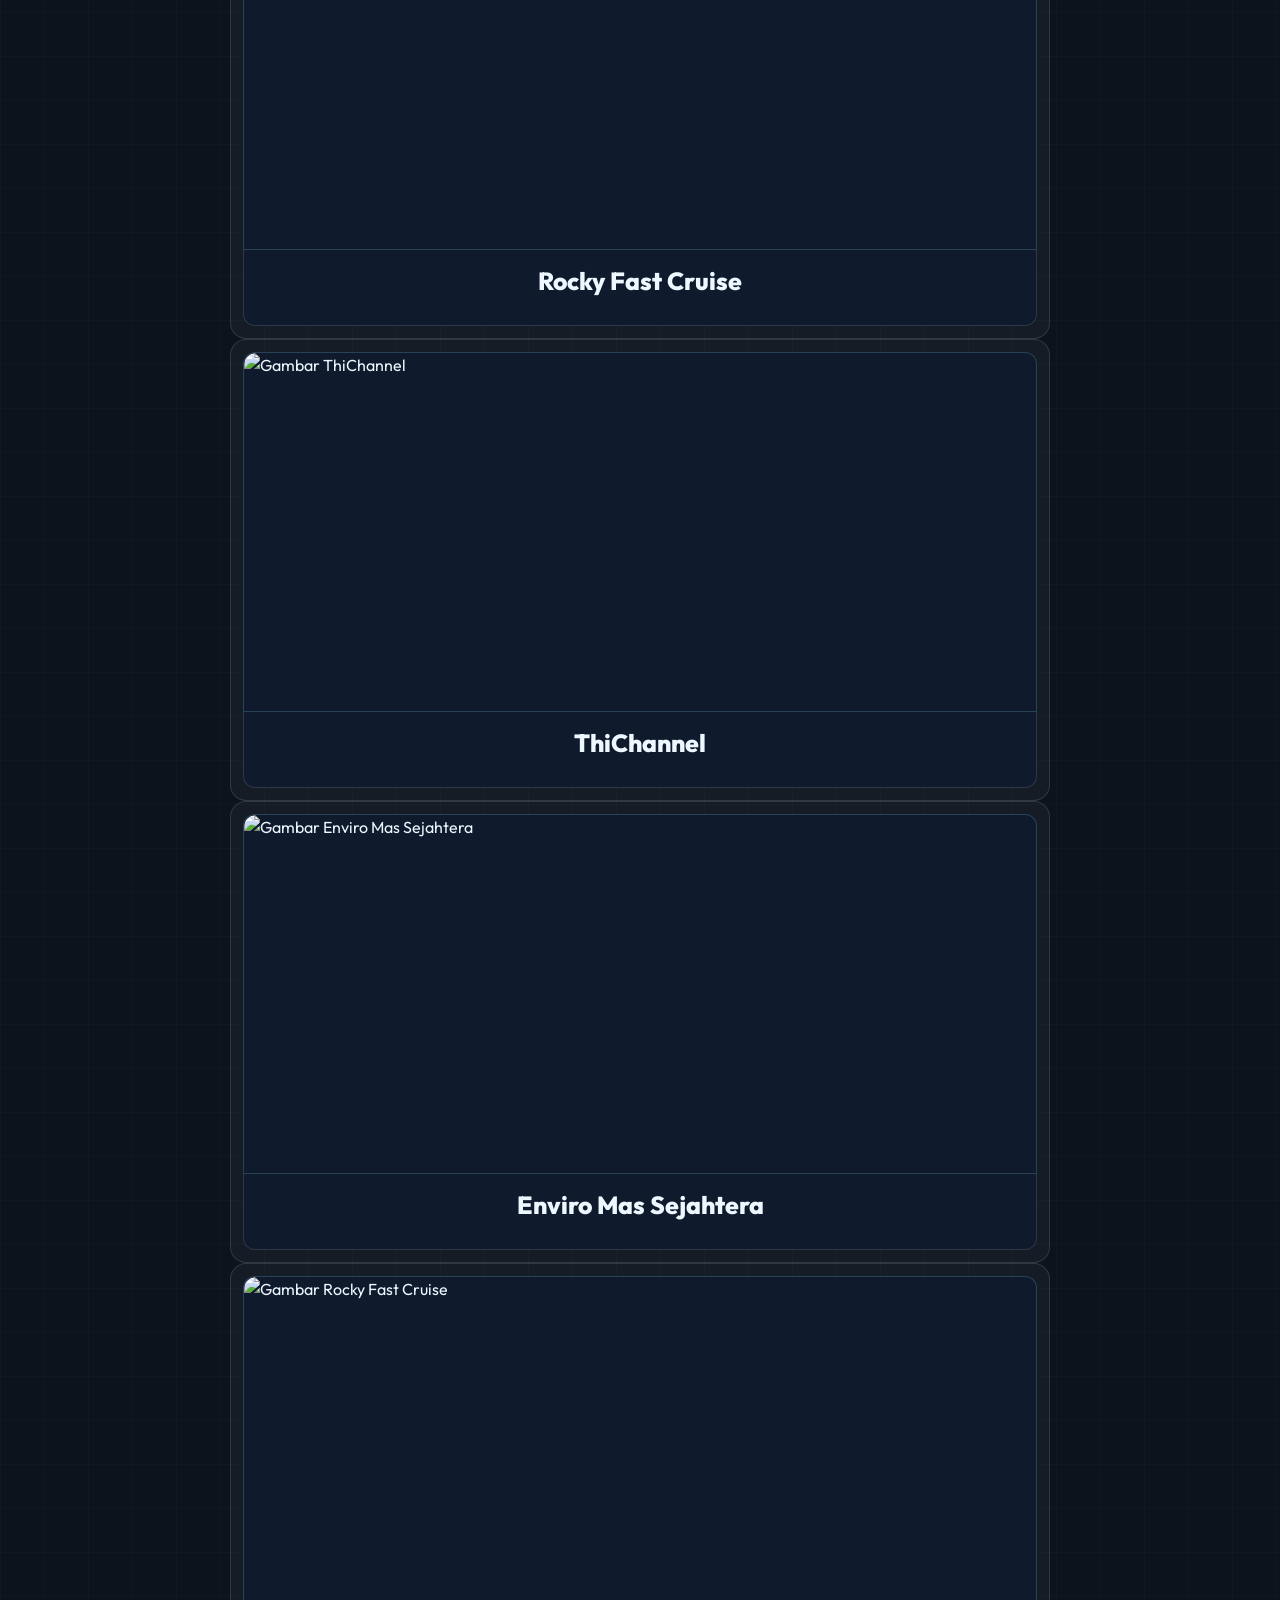
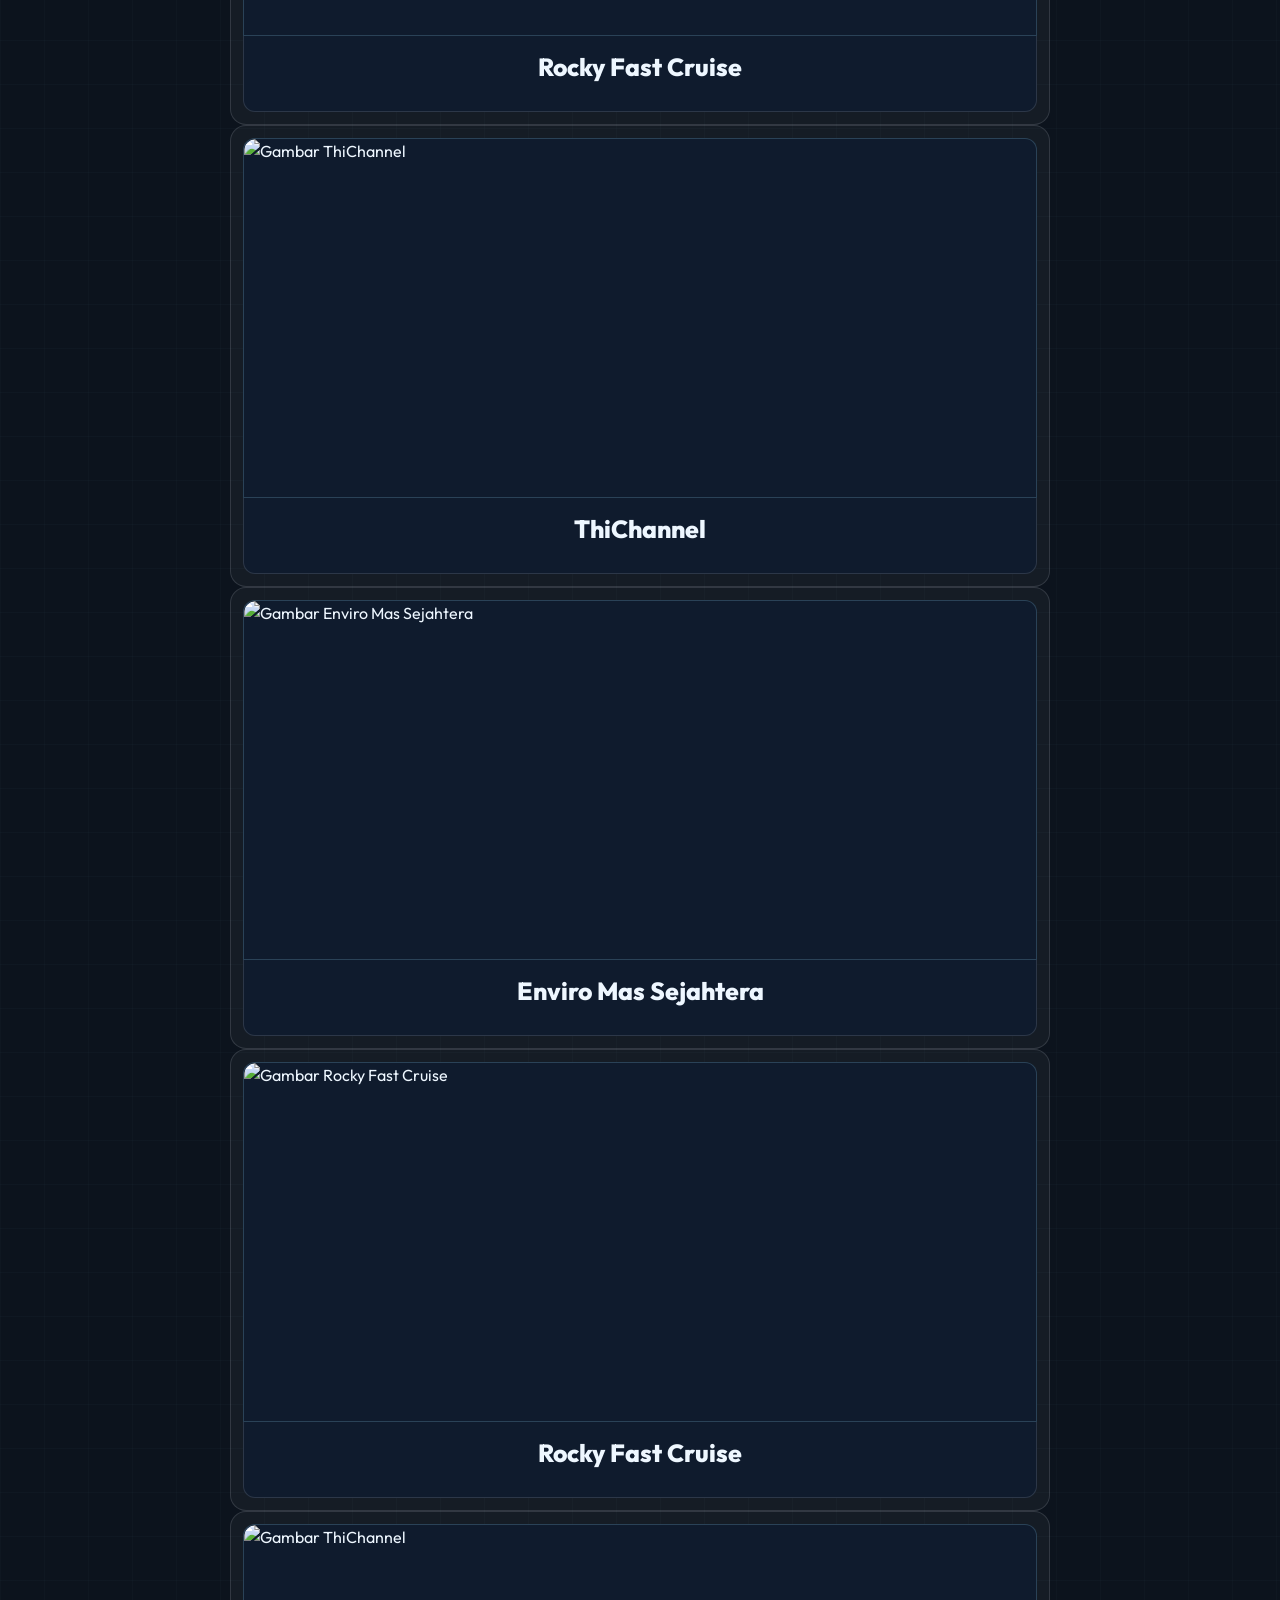
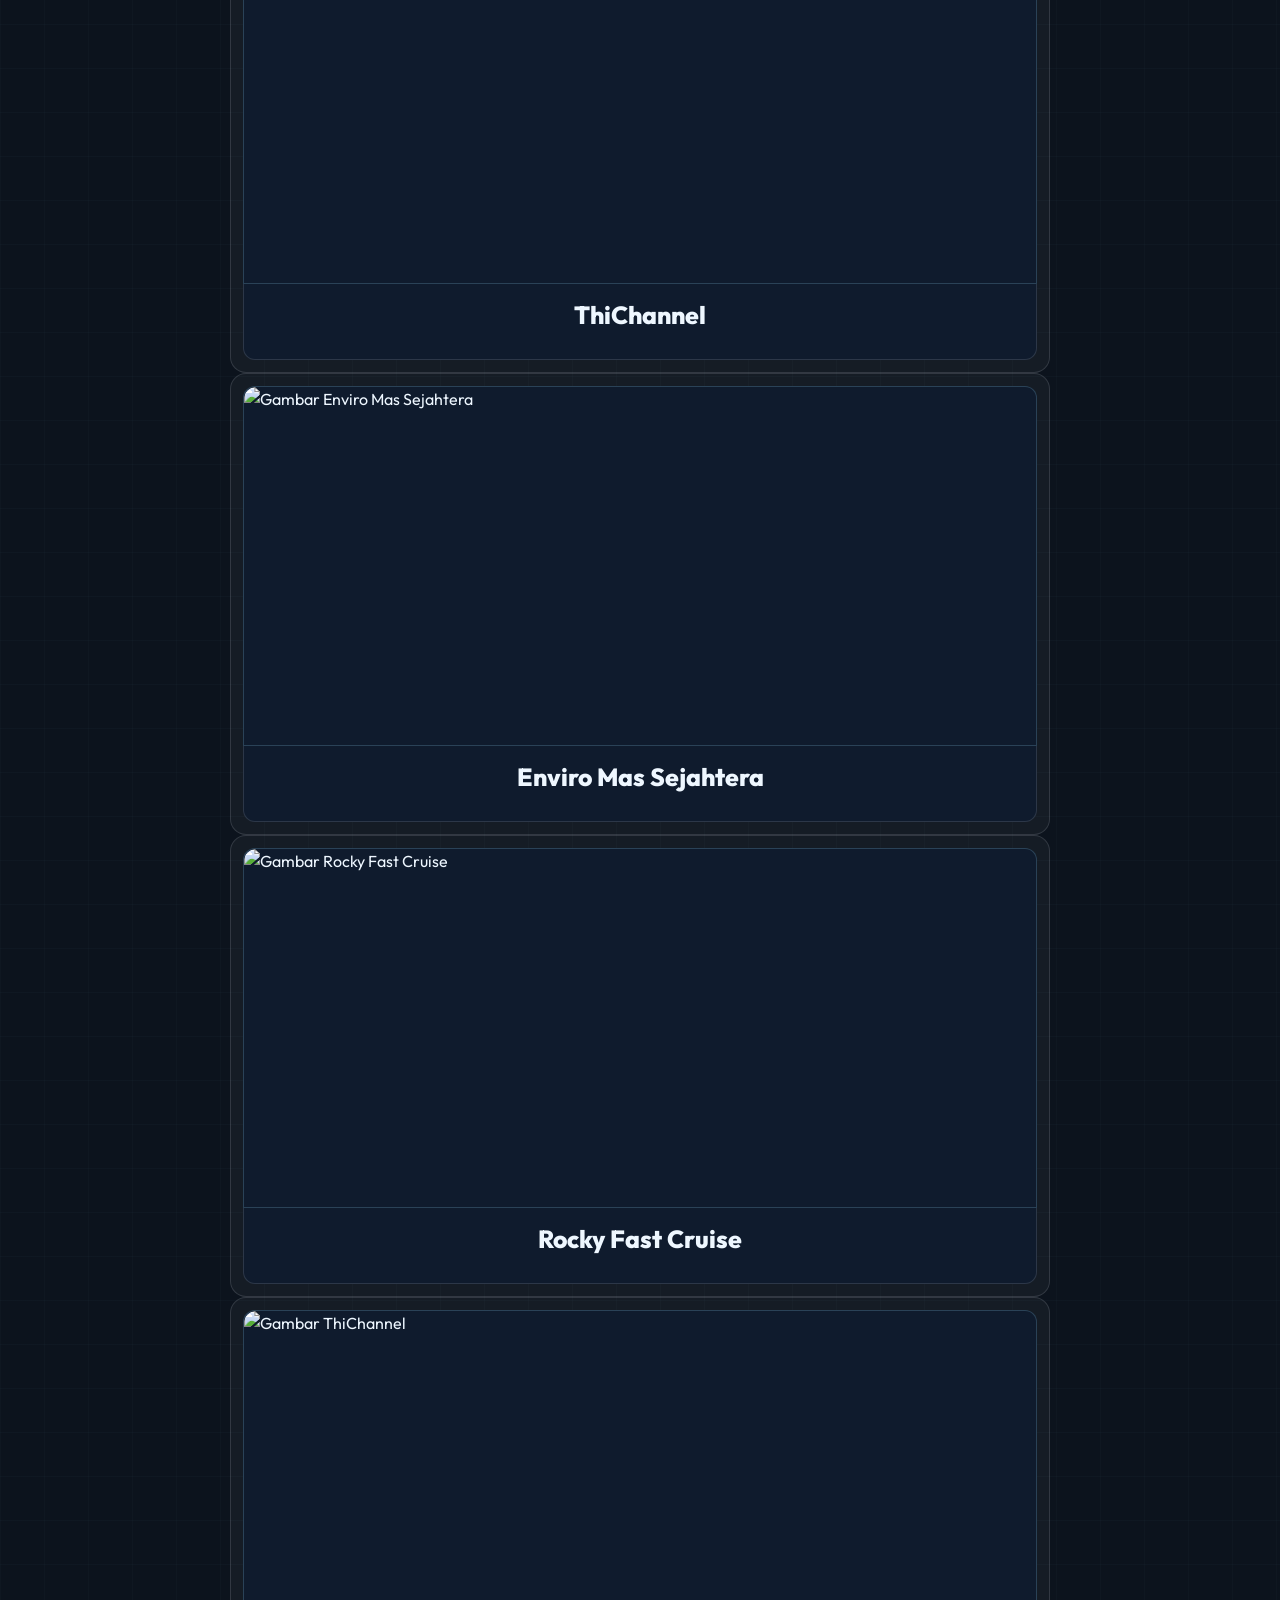
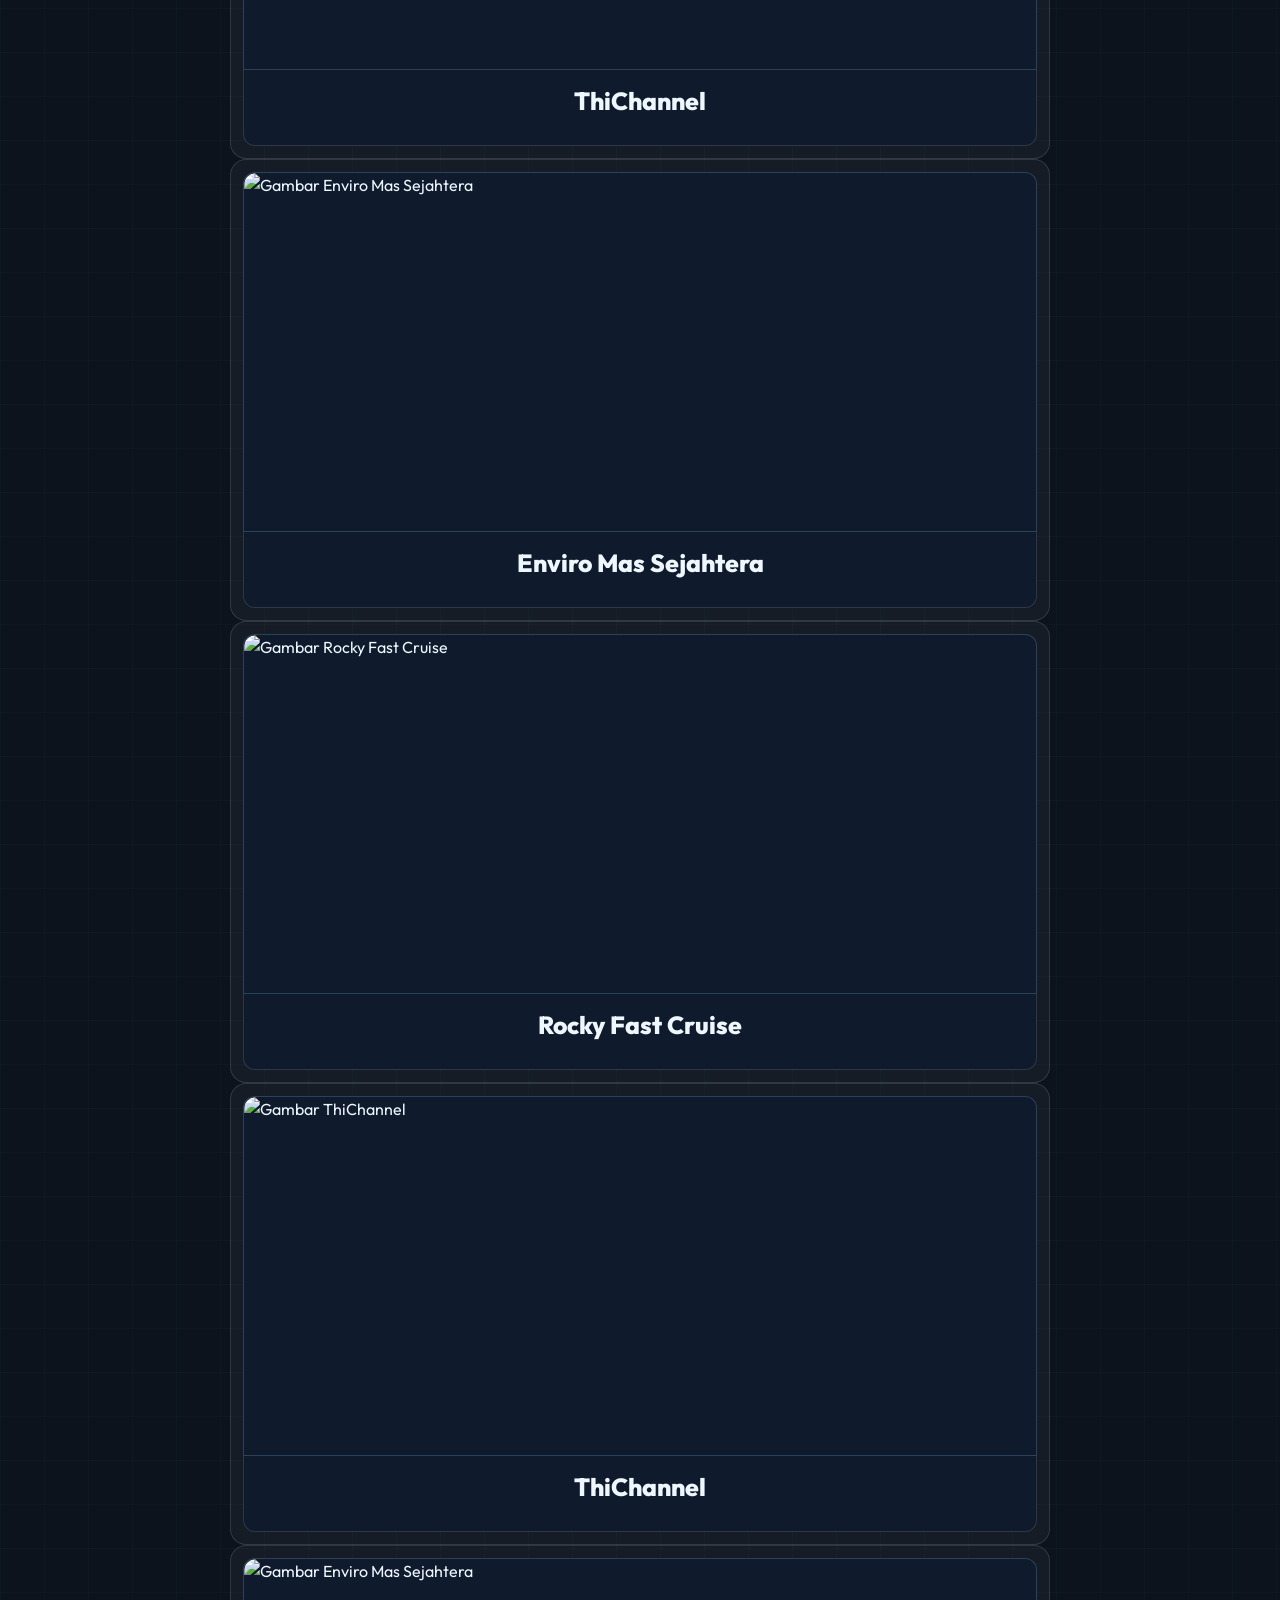
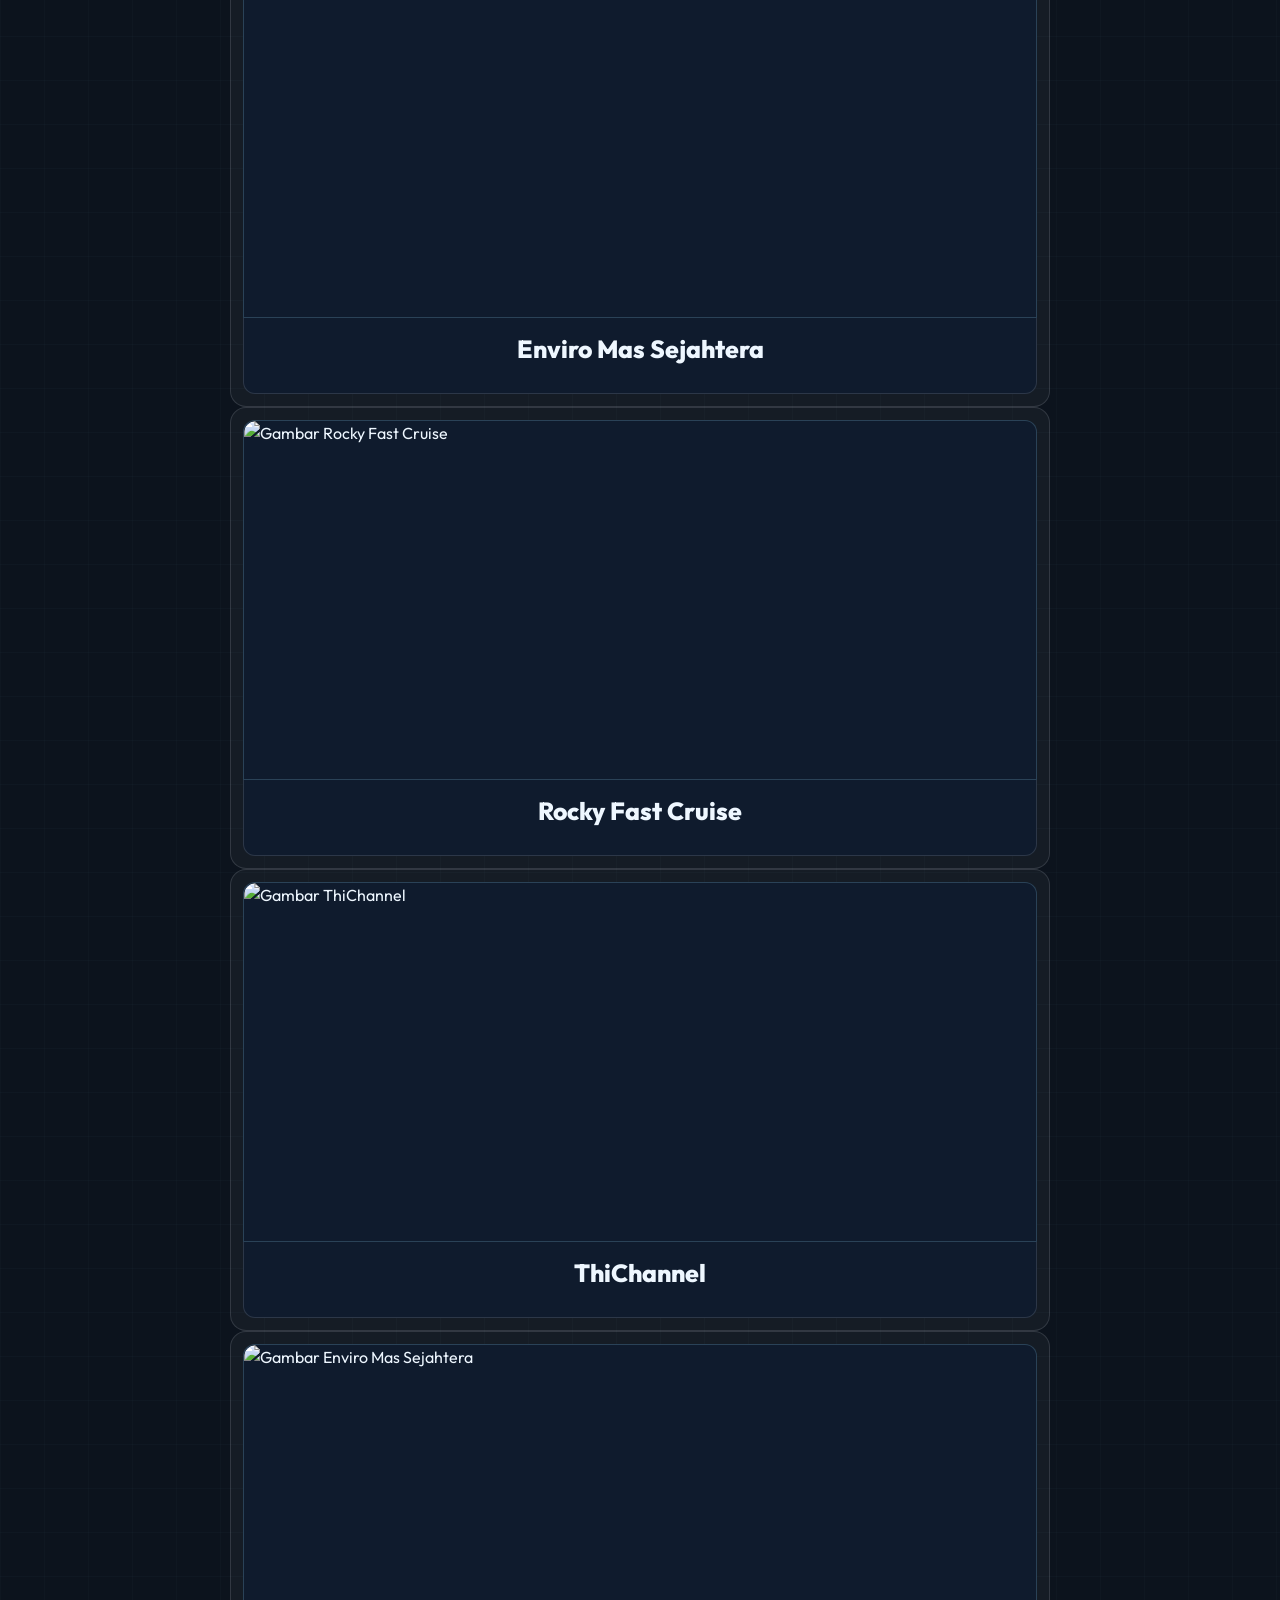
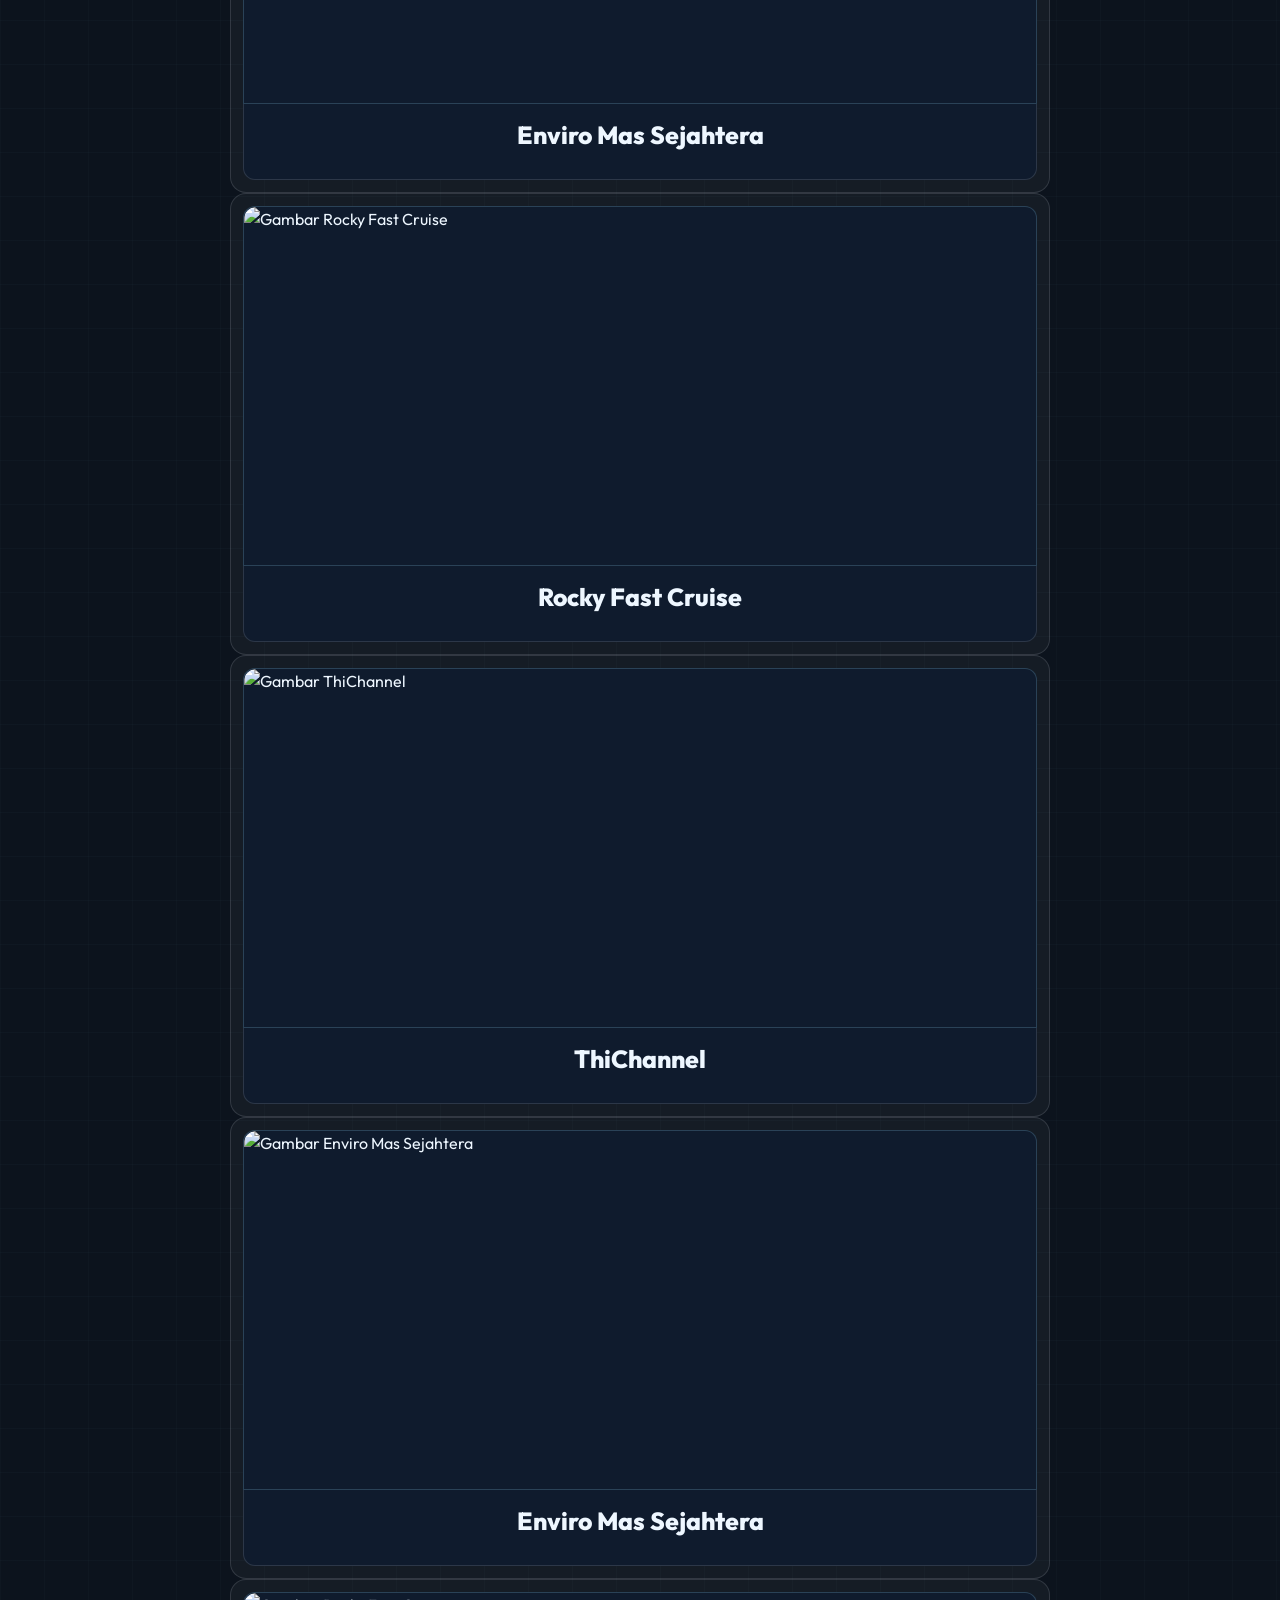
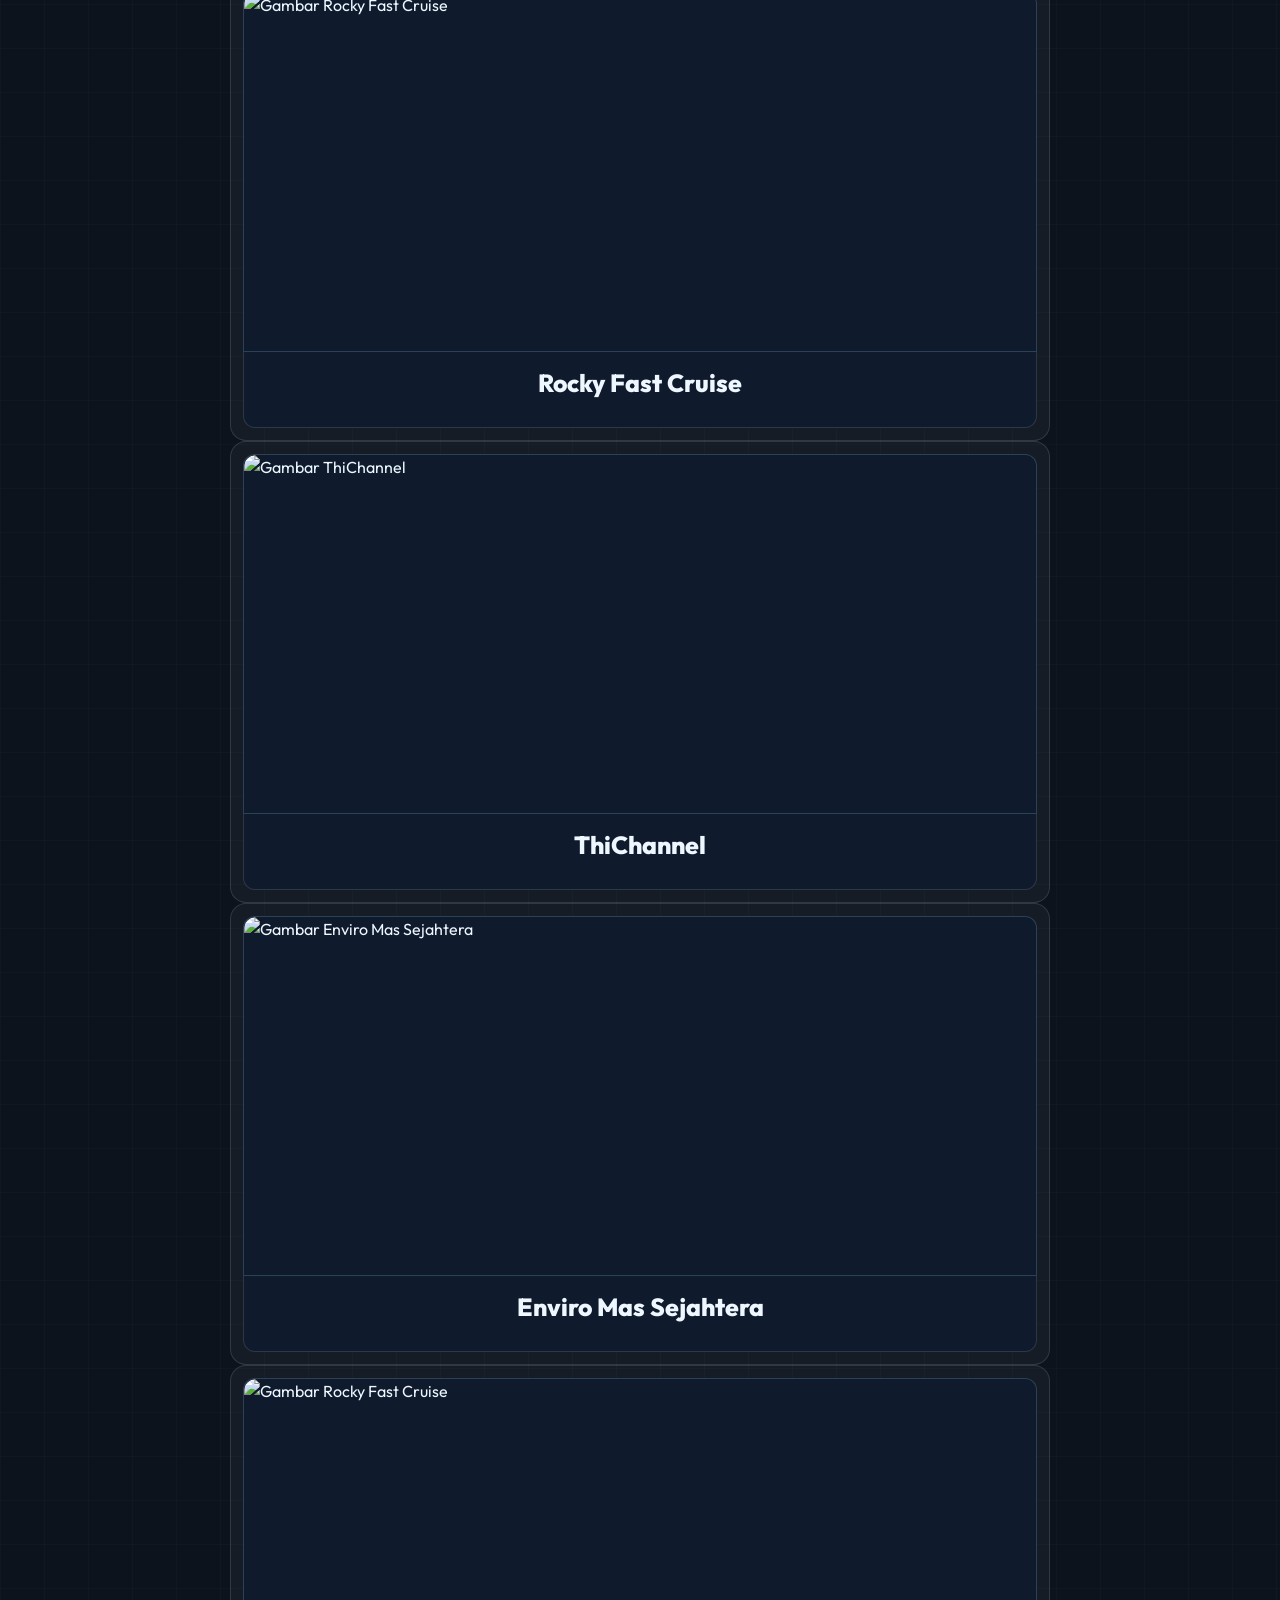
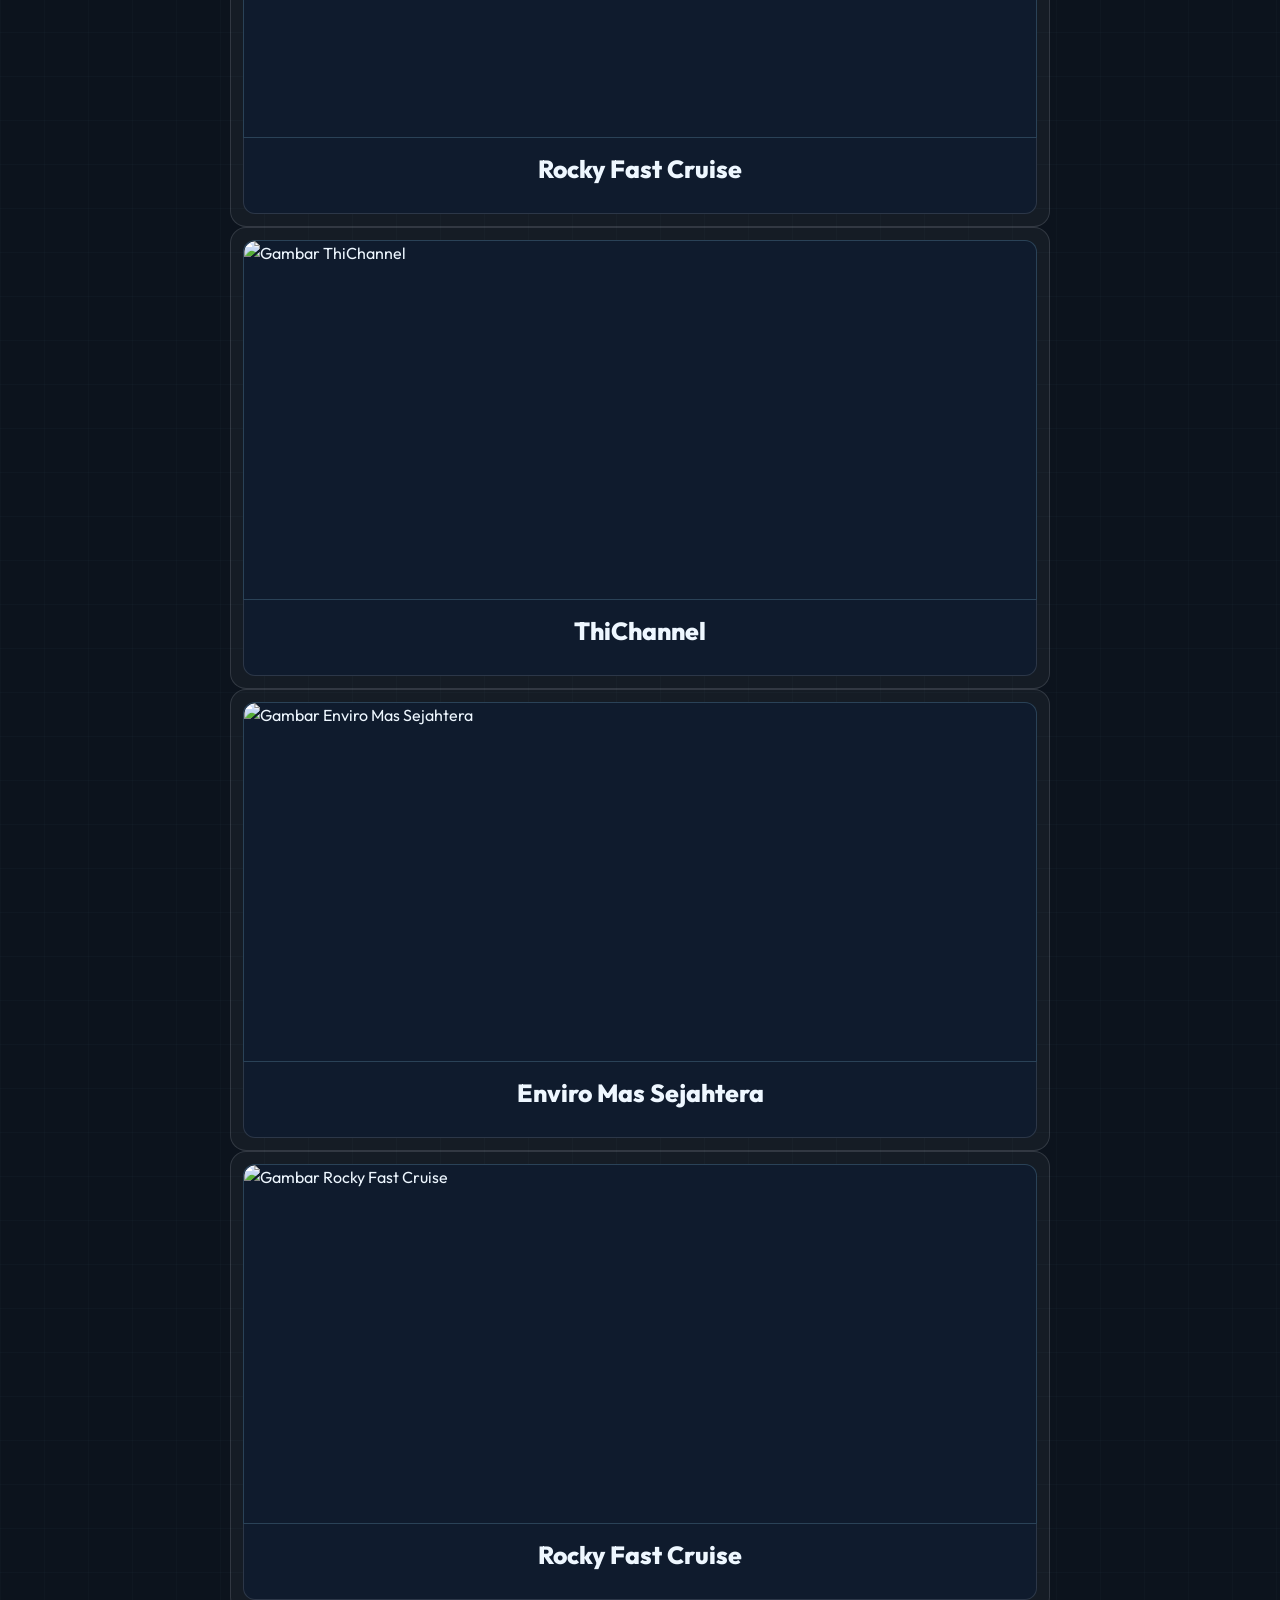
==== commit 32365a49: "Update: Laporan.html, CSS, dan JS files" ====
--- a/Laporan.html
+++ b/Laporan.html
@@ -7,12 +7,11 @@
     <title>Laporan</title>
     <link rel="preconnect" href="https://fonts.googleapis.com">
     <link rel="preconnect" href="https://fonts.gstatic.com" crossorigin>
-    <link href="https://fonts.googleapis.com/css2?family=Outfit:wght@300;400;500;600;700;800&display=swap"
-        rel="stylesheet">
+    <link href="https://fonts.googleapis.com/css2?family=Outfit:wght@300;400;500;600;700;800&display=swap" rel="stylesheet">
     <link rel="stylesheet" href="https://cdn.jsdelivr.net/npm/bootstrap@5.3.8/dist/css/bootstrap.min.css">
-    <link rel="stylesheet" type="text/css" href="//cdn.jsdelivr.net/npm/slick-carousel@1.8.1/slick/slick.css"/>
-    <link rel="stylesheet" href="/css/laporan.css">
-    <script src="https://cdn.jsdelivr.net/npm/bootstrap@5.3.8/dist/js/bootstrap.bundle.min.js"></script>
+    <link rel="stylesheet" href="https://cdn.jsdelivr.net/npm/slick-carousel@1.8.1/slick/slick.css"/>
+    <link rel="stylesheet" href="https://cdn.jsdelivr.net/npm/slick-carousel@1.8.1/slick/slick-theme.css"/>
+    <link rel="stylesheet" href="css/laporan.css">
 </head>
 
 <body>
@@ -113,7 +112,7 @@
                     </div>
                 </div>
 
-                <div class="col-md-12 L-isi">
+                <div class="col-md-12 L-isi learning-carousel">
                     <div class="row">
                         <div class="col-md-3 L-card">
                             <h3>Bootstrap 5</h3>
@@ -141,29 +140,37 @@
                 </div>
 
                 <div class="col-md-12 P-isi">
-                    <div class="row" id="slick-carousel">
-                        <div class="col-md-6 P-card" id="enviro-mas">
-                            <div class="img-placeholder">
-                                <img src="/gambar/enviro-new.png" alt="Gambar Enviro Mas Sejahtera">
-                            </div>
-                            <div class="title-placeholder">
-                                <h2>Enviro Mas Sejahtera</h2>
-                            </div>
-                        </div>
-                        <div class="col-md-6 P-card" id="rocky">
-                            <div class="img-placeholder">
-                                <img src="gambar/rocky-baru.png" alt="Gambar Rocky Fast Cruise">
-                            </div>
-                            <div class="title-placeholder">
-                                <h2>Rocky Fast Cruise</h2>
-                            </div>
-                        </div>
-                        <div class="col-md-6 P-card" id="thichannel">
-                            <div class="img-placeholder">
-                                <img src="gambar/thichannel.png" alt="Gambar ThiChannel">
-                            </div>
-                            <div class="title-placeholder">
-                                <h2>ThiChannel</h2>
+                    <div class="slider-projek-carousel">
+                        <div class="P-slide">
+                            <div class="P-card" id="enviro-mas">
+                                <div class="img-placeholder">
+                                    <img src="/gambar/enviro-new.png" alt="Gambar Enviro Mas Sejahtera">
+                                </div>
+                                <div class="title-placeholder">
+                                    <h2>Enviro Mas Sejahtera</h2>
+                                </div>
+                            </div>
+                        </div>
+
+                        <div class="P-slide">
+                            <div class="P-card" id="rocky">
+                                <div class="img-placeholder">
+                                    <img src="gambar/rocky-baru.png" alt="Gambar Rocky Fast Cruise">
+                                </div>
+                                <div class="title-placeholder">
+                                    <h2>Rocky Fast Cruise</h2>
+                                </div>
+                            </div>
+                        </div>
+
+                        <div class="P-slide">
+                            <div class="P-card" id="thichannel">
+                                <div class="img-placeholder">
+                                    <img src="gambar/thichannel.png" alt="Gambar ThiChannel">
+                                </div>
+                                <div class="title-placeholder">
+                                    <h2>ThiChannel</h2>
+                                </div>
                             </div>
                         </div>
                     </div>
@@ -218,8 +225,8 @@
             </div>
         </div>
     </section>
-    <script src="/js/laporan.js"></script>
-    <script type="text/javascript" src="//cdn.jsdelivr.net/npm/slick-carousel@1.8.1/slick/slick.min.js"></script>
+        <script src="https://code.jquery.com/jquery-3.6.0.min.js"></script>
+    <script src="https://cdn.jsdelivr.net/npm/slick-carousel@1.8.1/slick/slick.min.js"></script>
+    <script src="js/laporan.js"></script>
 </body>
-
 </html>
--- a/css/laporan.css
+++ b/css/laporan.css
@@ -536,4 +536,194 @@
     .SIOA .col-md-4 {
         padding: 1.2rem 0.4rem 0.4rem;
     }
+}
+
+/* ===== PROJECT SLICK: center card menonjol ===== */
+.project .slider-projek-carousel {
+    --bs-gutter-x: 0;
+    position: relative;
+    overflow: hidden;
+    padding: 44px 0 72px;
+}
+
+.project .slider-projek-carousel .slick-list {
+    overflow: visible !important;
+}
+
+.project .slider-projek-carousel .slick-track {
+    display: flex;
+    align-items: center;
+}
+
+.project .slider-projek-carousel .slick-slide {
+    display: flex !important;
+    justify-content: center;
+    float: none;
+    height: auto;
+    padding: 0 18px;
+    transition: opacity 0.45s ease;
+    will-change: transform;
+}
+
+.project .slider-projek-carousel .slick-slide .P-card {
+    backface-visibility: hidden;
+    transform-origin: center center;
+    opacity: 0.28 !important;
+    transform: scale(0.62) !important;
+    filter: blur(1px) grayscale(0.1) !important;
+    transition: transform 0.45s ease, opacity 0.45s ease, filter 0.45s ease;
+}
+
+.project .slider-projek-carousel .slick-slide.slick-center .P-card {
+    opacity: 1 !important;
+    transform: scale(1) !important;
+    filter: none !important;
+    z-index: 5;
+}
+
+.project .slider-projek-carousel .P-card {
+    width: min(820px, 72vw) !important;
+    max-width: none;
+    margin: 0 auto;
+    padding: 0.75rem;
+    border-radius: 16px;
+    background: rgba(255,255,255,0.04);
+    border: 1px solid var(--line);
+    box-shadow: none;
+    overflow: hidden;
+}
+
+.project .slider-projek-carousel .slick-center .P-card {
+    box-shadow: 0 28px 80px rgba(0,0,0,0.34);
+    border-color: rgba(135,206,235,0.3);
+}
+
+.project .slider-projek-carousel .img-placeholder {
+    min-height: 0;
+    height: 360px;
+    padding: 0;
+    border-radius: 12px 12px 0 0;
+    overflow: hidden;
+}
+
+.project .slider-projek-carousel .img-placeholder img {
+    width: 100%;
+    height: 100%;
+    max-height: none;
+    object-fit: cover;
+    border-radius: 12px 12px 0 0;
+    display: block;
+}
+
+.project .slider-projek-carousel .title-placeholder {
+    min-height: 76px;
+    padding: 16px 18px;
+    border-radius: 0 0 12px 12px;
+    background: var(--panel);
+    text-align: center;
+}
+
+.project .slider-projek-carousel .title-placeholder h2 {
+    font-size: clamp(1.1rem, 2vw, 1.55rem);
+    margin: 0;
+}
+
+/* arrow tetap di samping seperti referensi */
+.project .slick-prev-custom,
+.project .slick-next-custom {
+    width: 48px;
+    height: 48px;
+    background: #fff;
+    z-index: 20;
+}
+
+.project .slick-prev-custom {
+    left: 28px;
+}
+
+.project .slick-next-custom {
+    right: 28px;
+}
+
+@media (max-width: 1200px) {
+    .project .slider-projek-carousel .slick-slide {
+        padding: 0 12px;
+    }
+
+    .project .slider-projek-carousel .slick-slide .P-card {
+        transform: scale(0.68) !important;
+    }
+
+    .project .slider-projek-carousel .slick-slide.slick-center .P-card {
+        transform: scale(1) !important;
+    }
+
+    .project .slider-projek-carousel .img-placeholder {
+        height: 310px;
+    }
+}
+
+@media (max-width: 768px) {
+    .project .slider-projek-carousel {
+        padding: 28px 0 48px;
+    }
+
+    .project .slider-projek-carousel .slick-slide .P-card {
+        opacity: 0.45 !important;
+        transform: scale(0.86) !important;
+    }
+
+    .project .slider-projek-carousel .slick-slide.slick-center .P-card {
+        opacity: 1 !important;
+        transform: scale(1) !important;
+    }
+
+    .project .slider-projek-carousel .img-placeholder {
+        height: 230px;
+    }
+
+    .project .slick-prev-custom {
+        left: 8px !important;
+    }
+
+    .project .slick-next-custom {
+        right: 8px !important;
+    }
+}
+
+.project .slick-prev-custom,
+.project .slick-next-custom {
+    position: absolute !important;
+    top: 50% !important;
+    transform: translateY(-50%) !important;
+    z-index: 50 !important;
+    width: 52px !important;
+    height: 52px !important;
+    border-radius: 50% !important;
+    border: 0 !important;
+    background: #fff !important;
+    color: #0a0a0a !important;
+    font-size: 34px !important;
+    font-weight: 700 !important;
+    line-height: 1 !important;
+    display: flex !important;
+    align-items: center !important;
+    justify-content: center !important;
+    cursor: pointer !important;
+    box-shadow: 0 10px 30px rgba(0,0,0,0.25) !important;
+    padding: 0 !important;
+}
+
+.project .slick-prev-custom {
+    left: 32px !important;
+}
+
+.project .slick-next-custom {
+    right: 32px !important;
+}
+
+.project .slick-prev-custom:hover,
+.project .slick-next-custom:hover {
+    background: var(--accent) !important;
+    color: var(--bg) !important;
 }
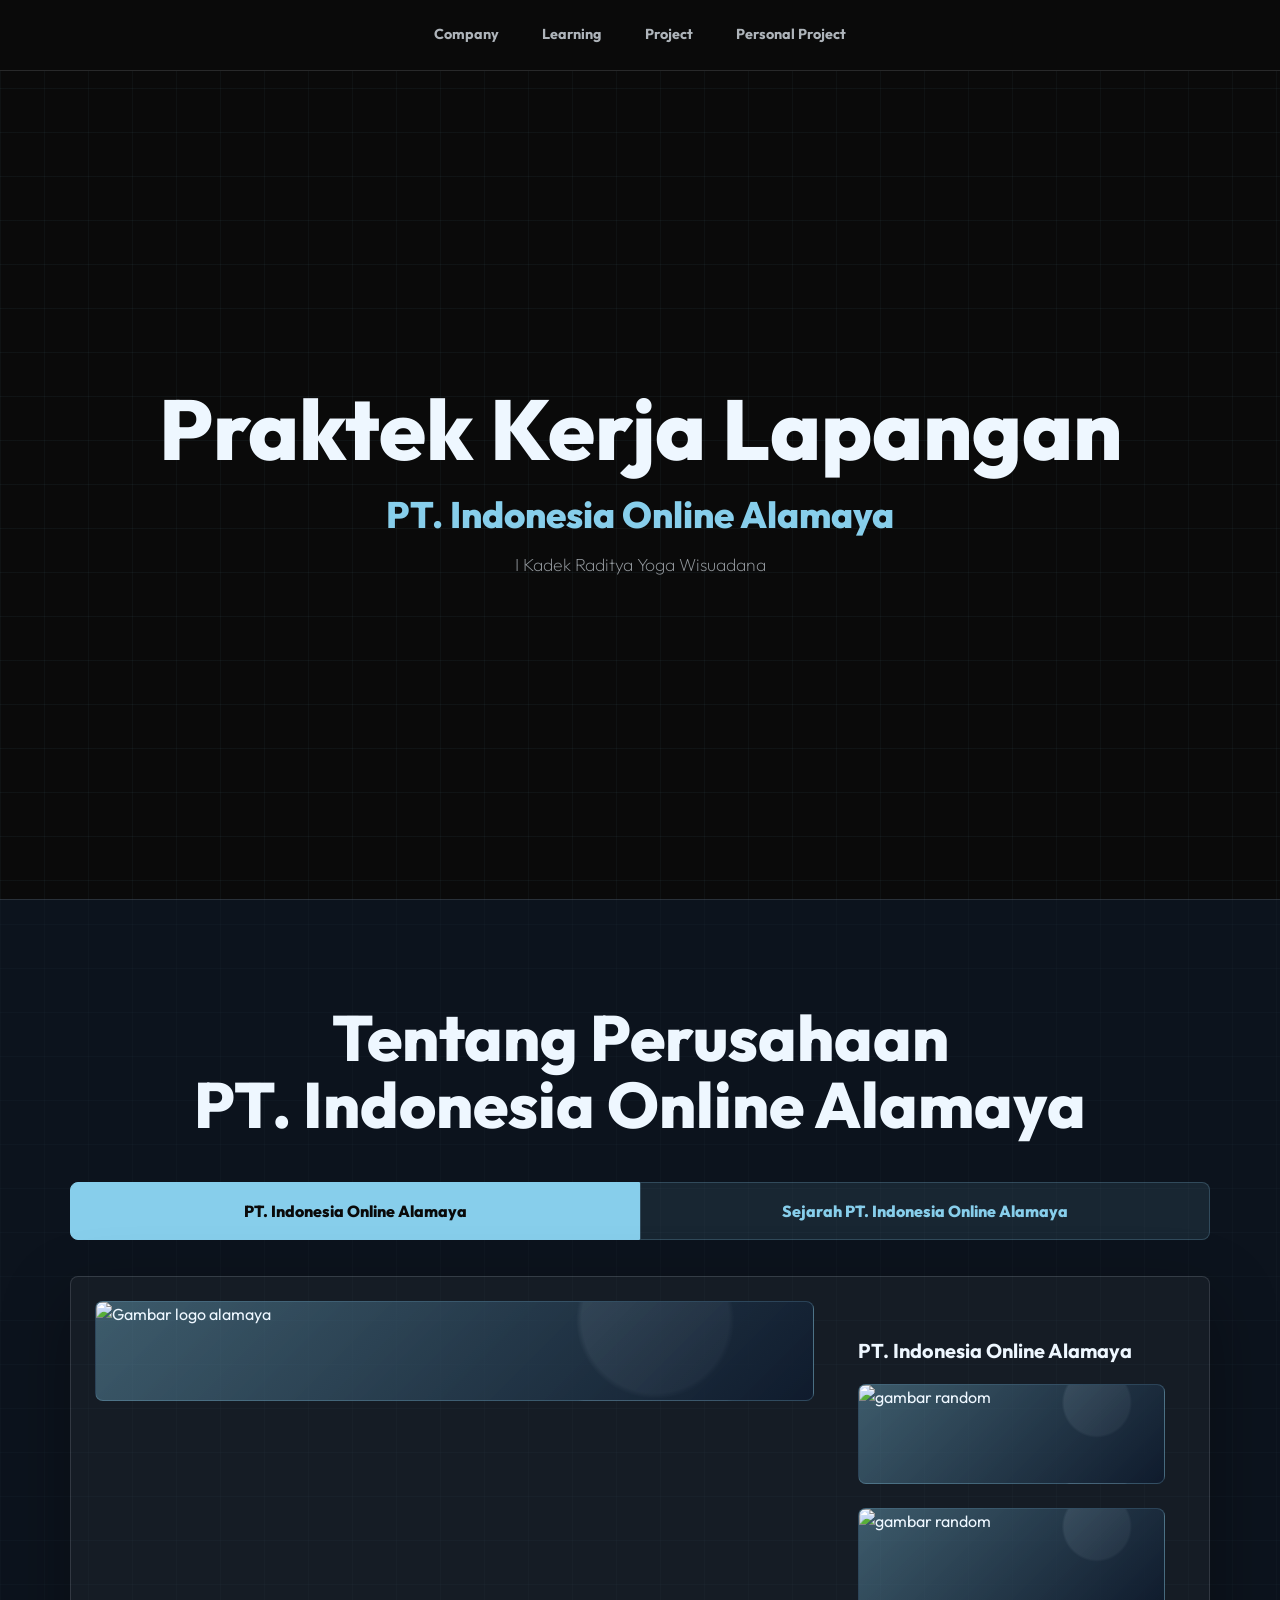
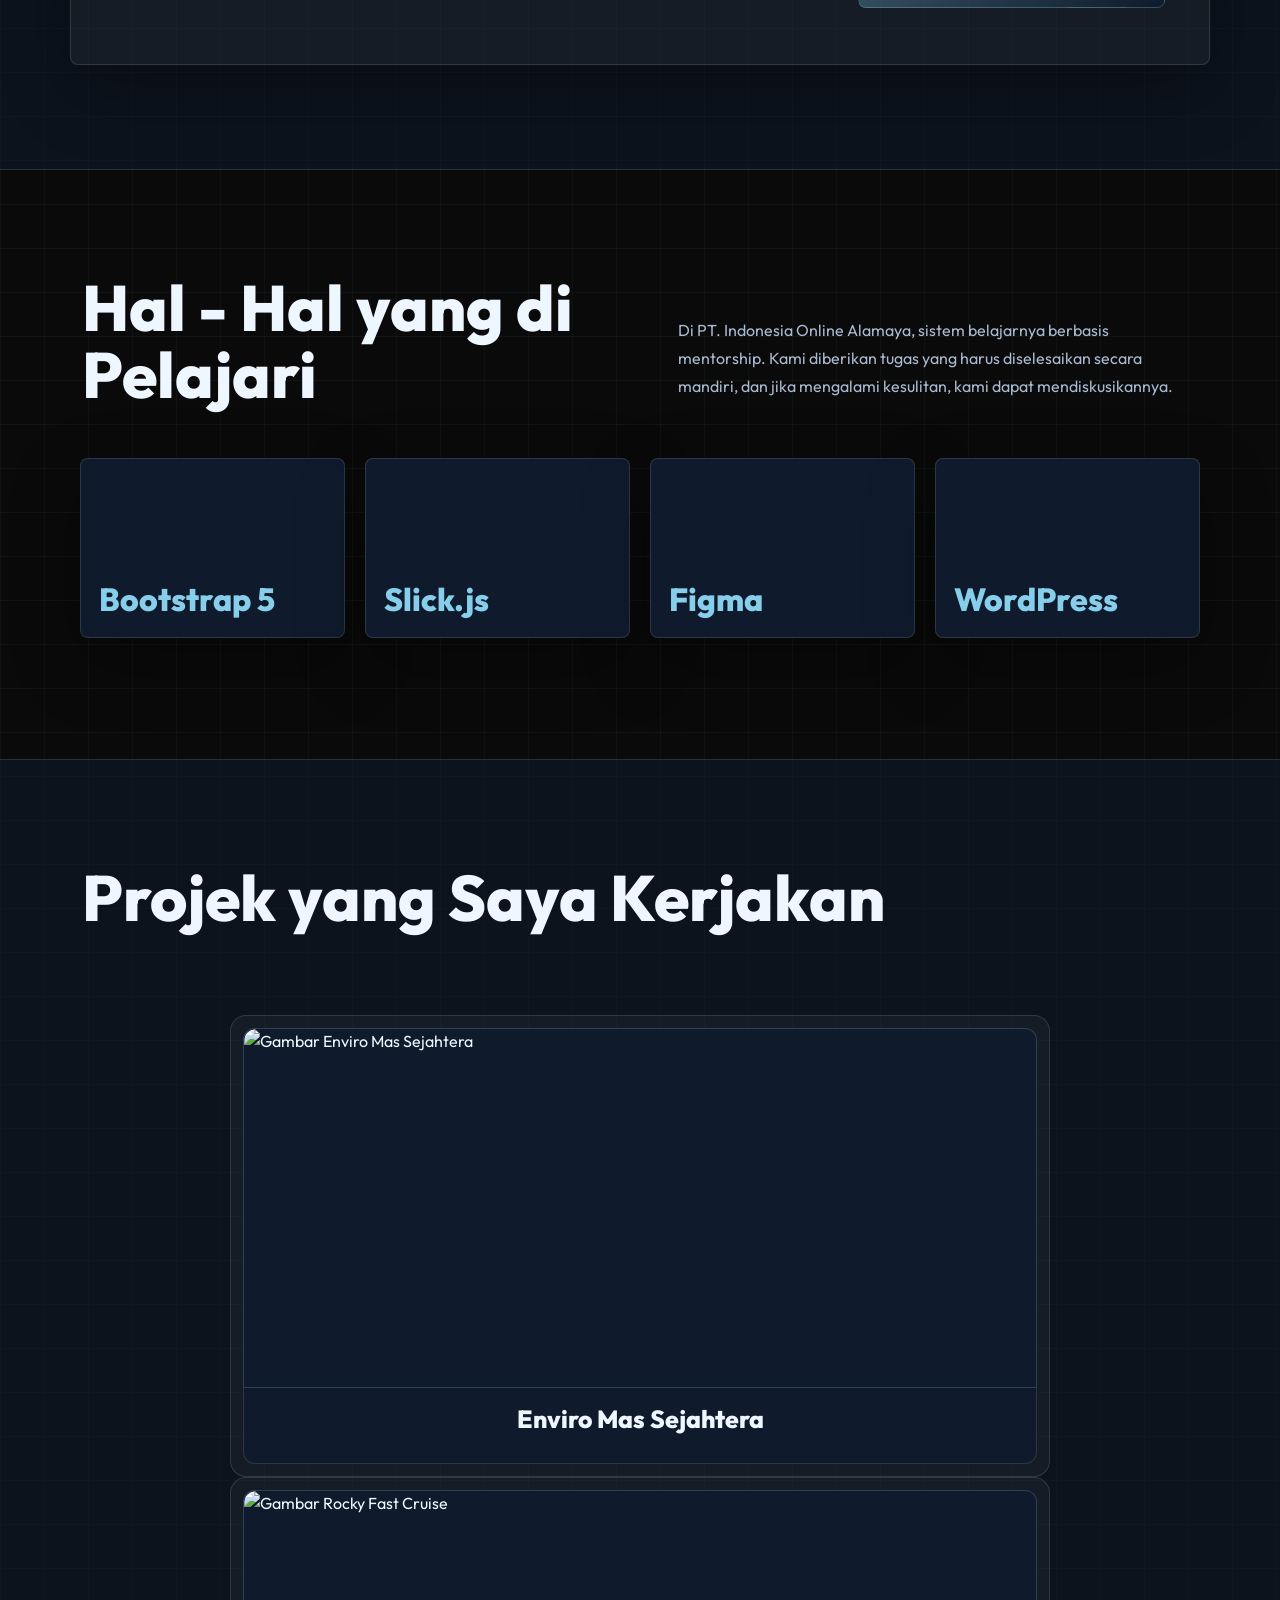
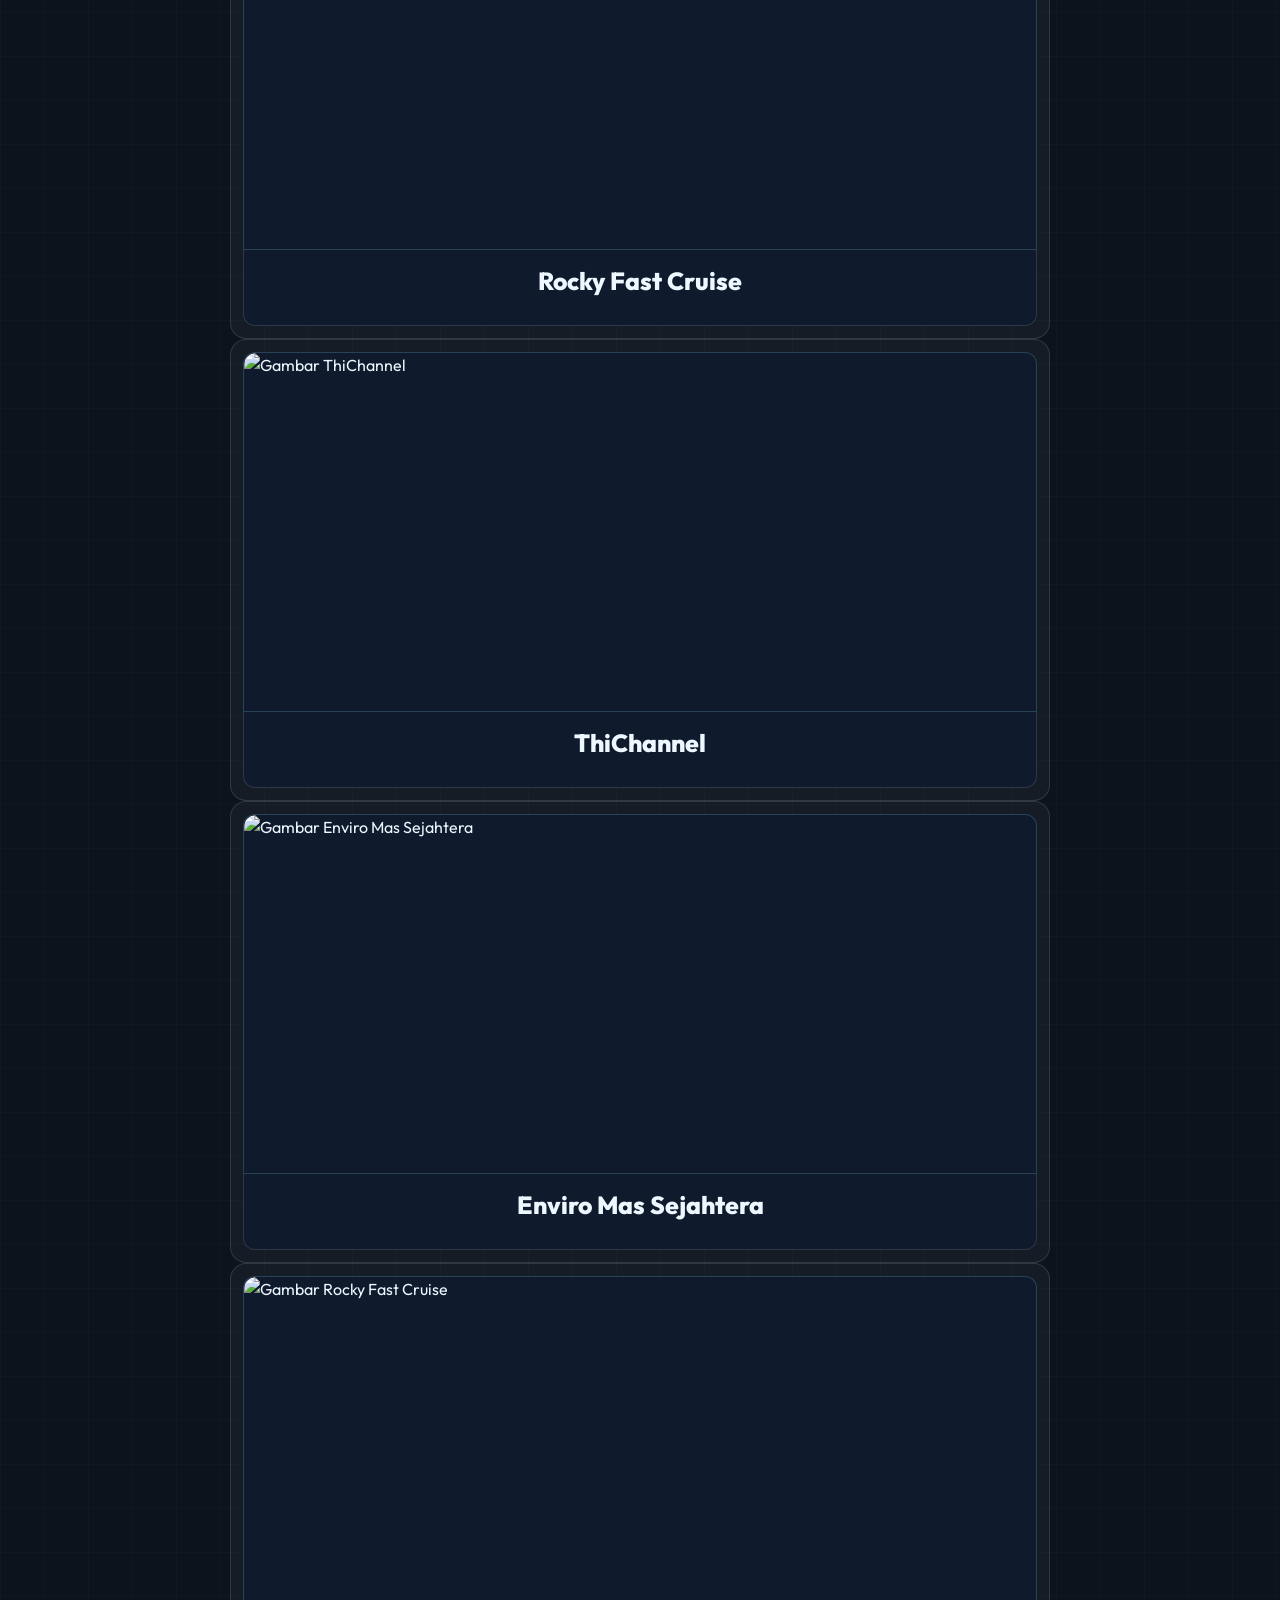
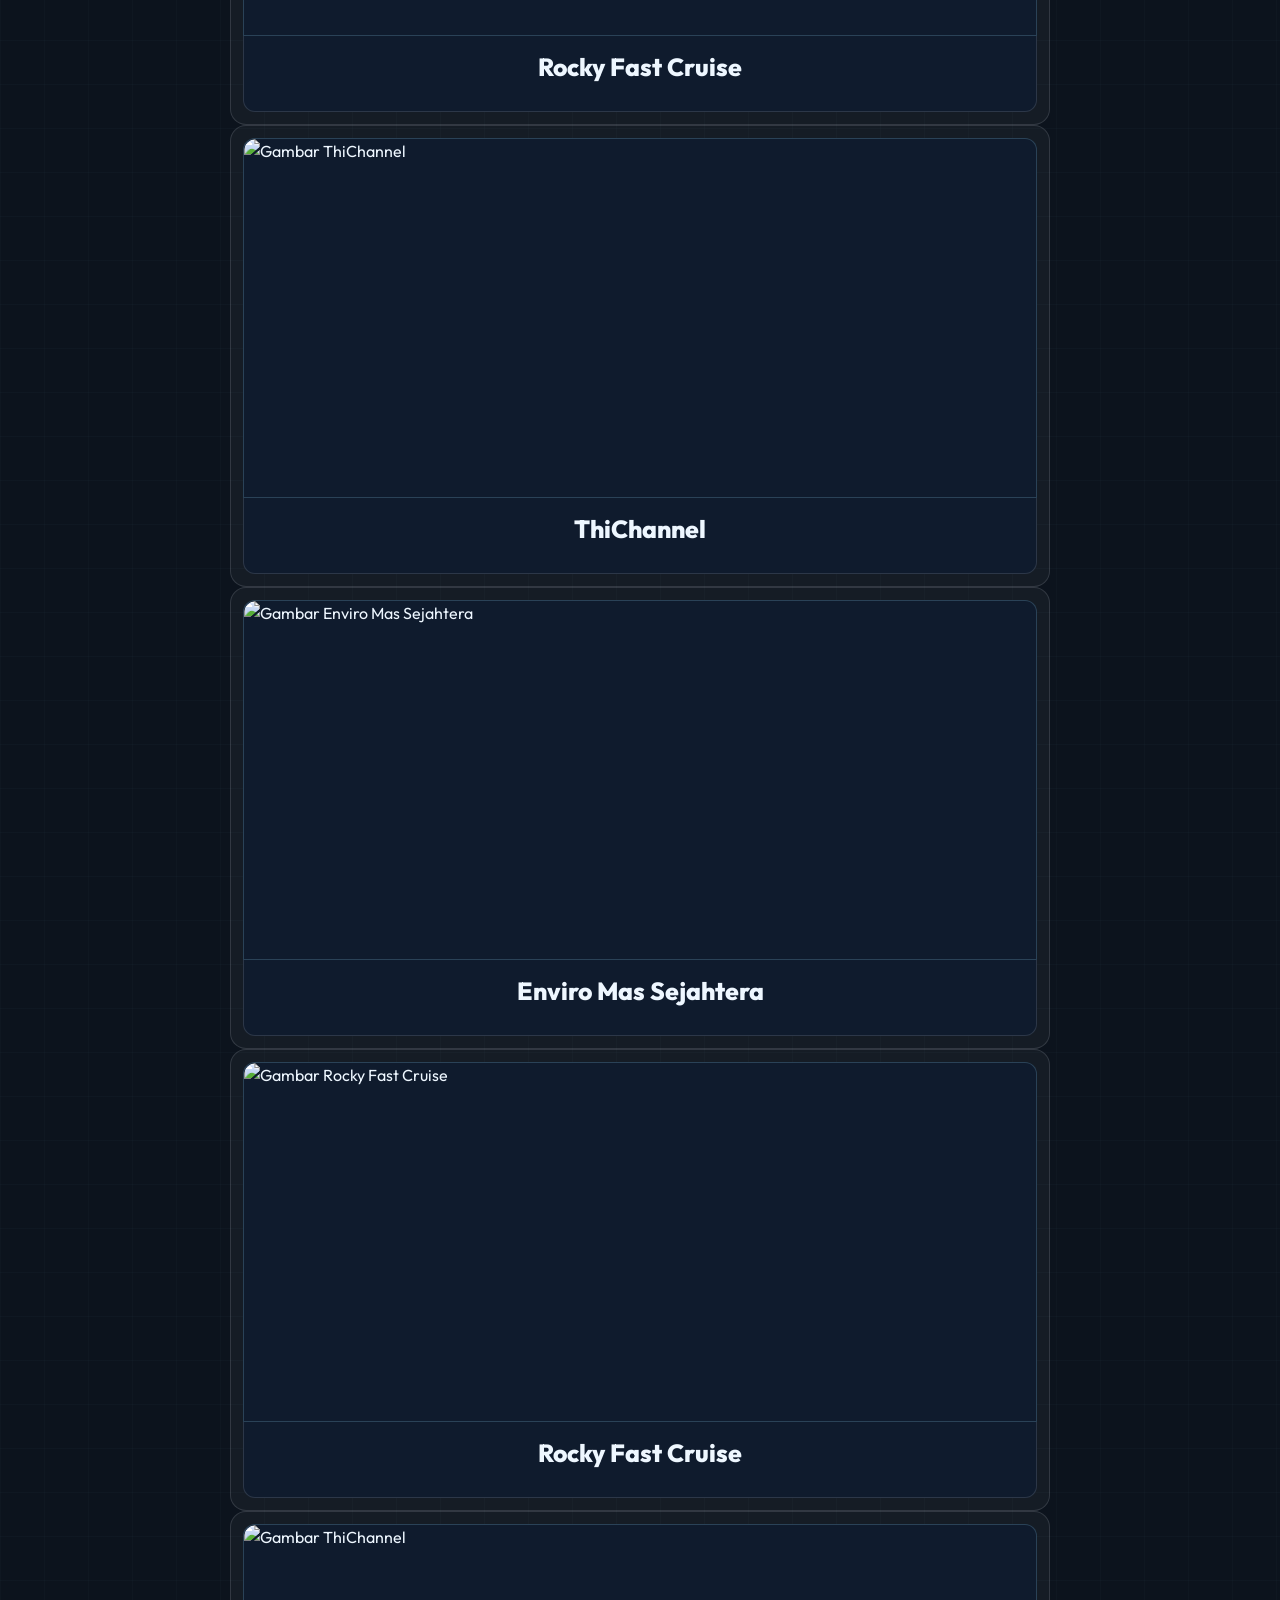
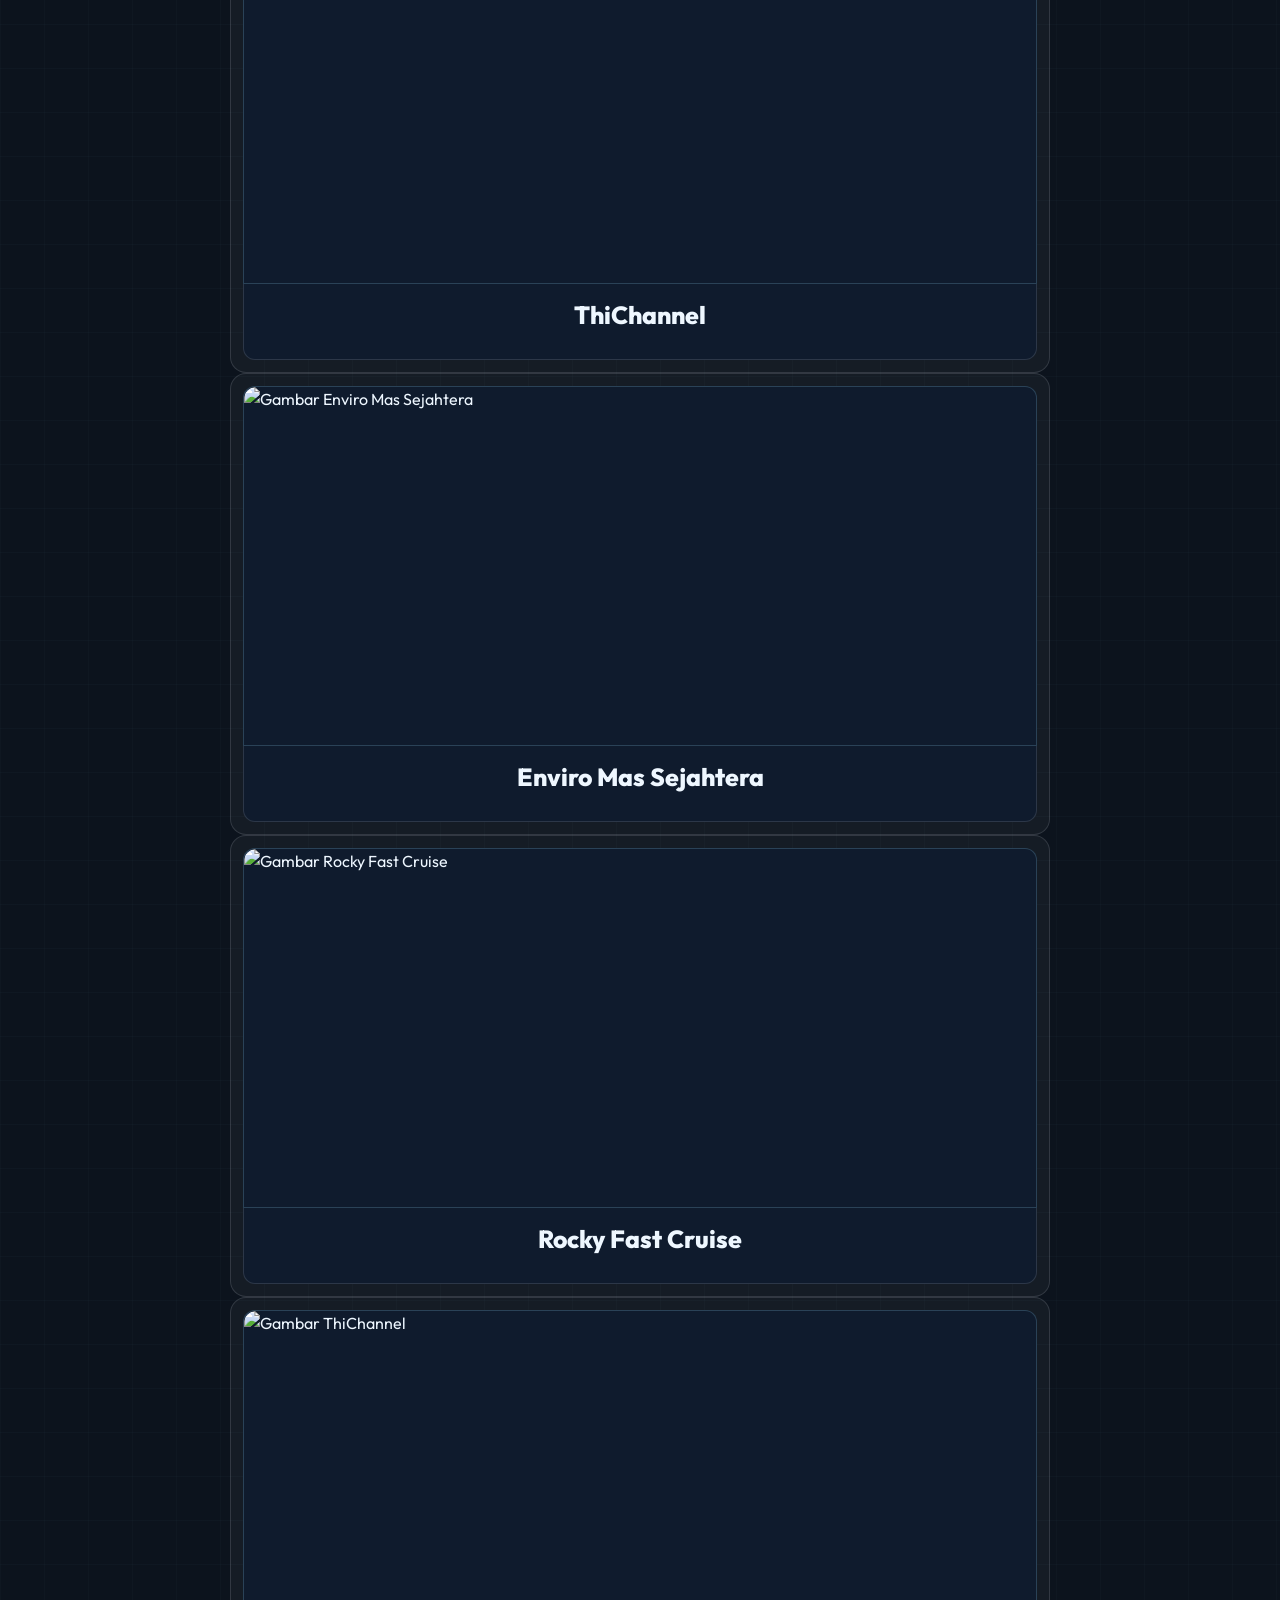
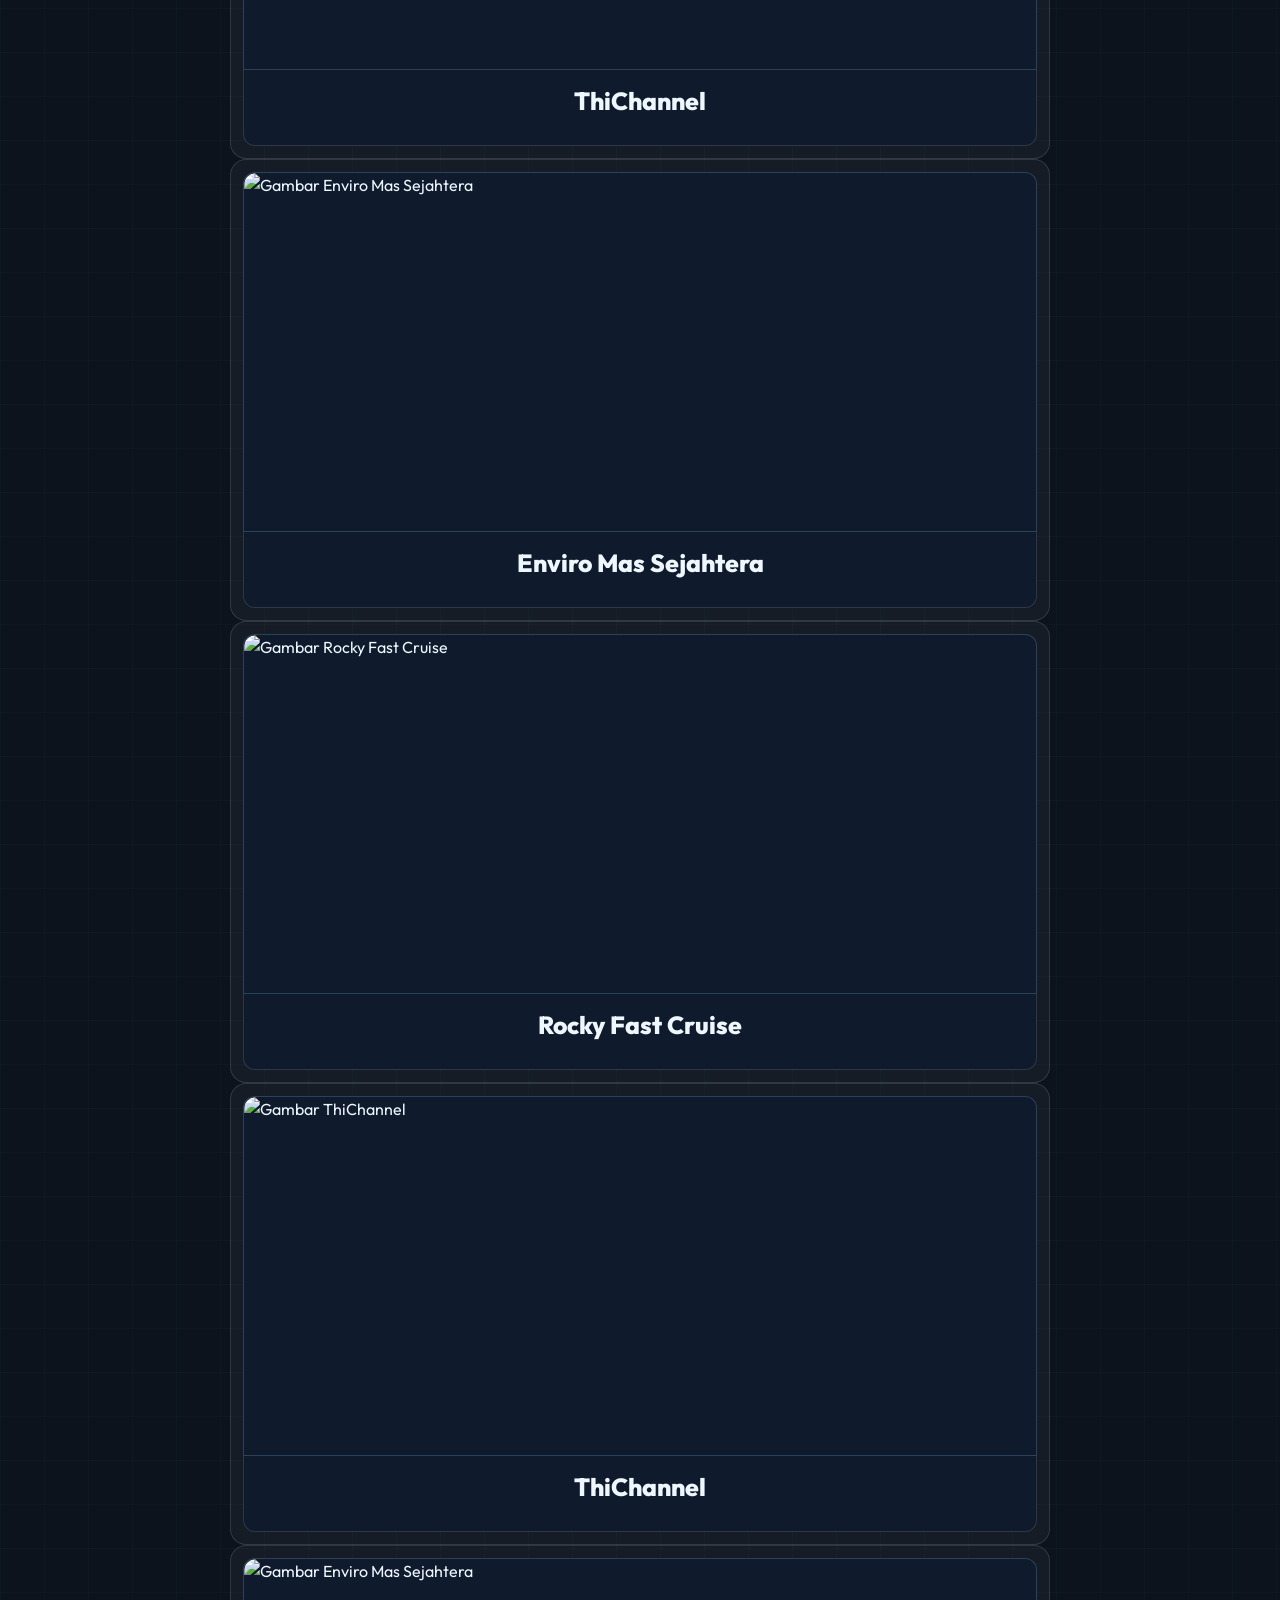
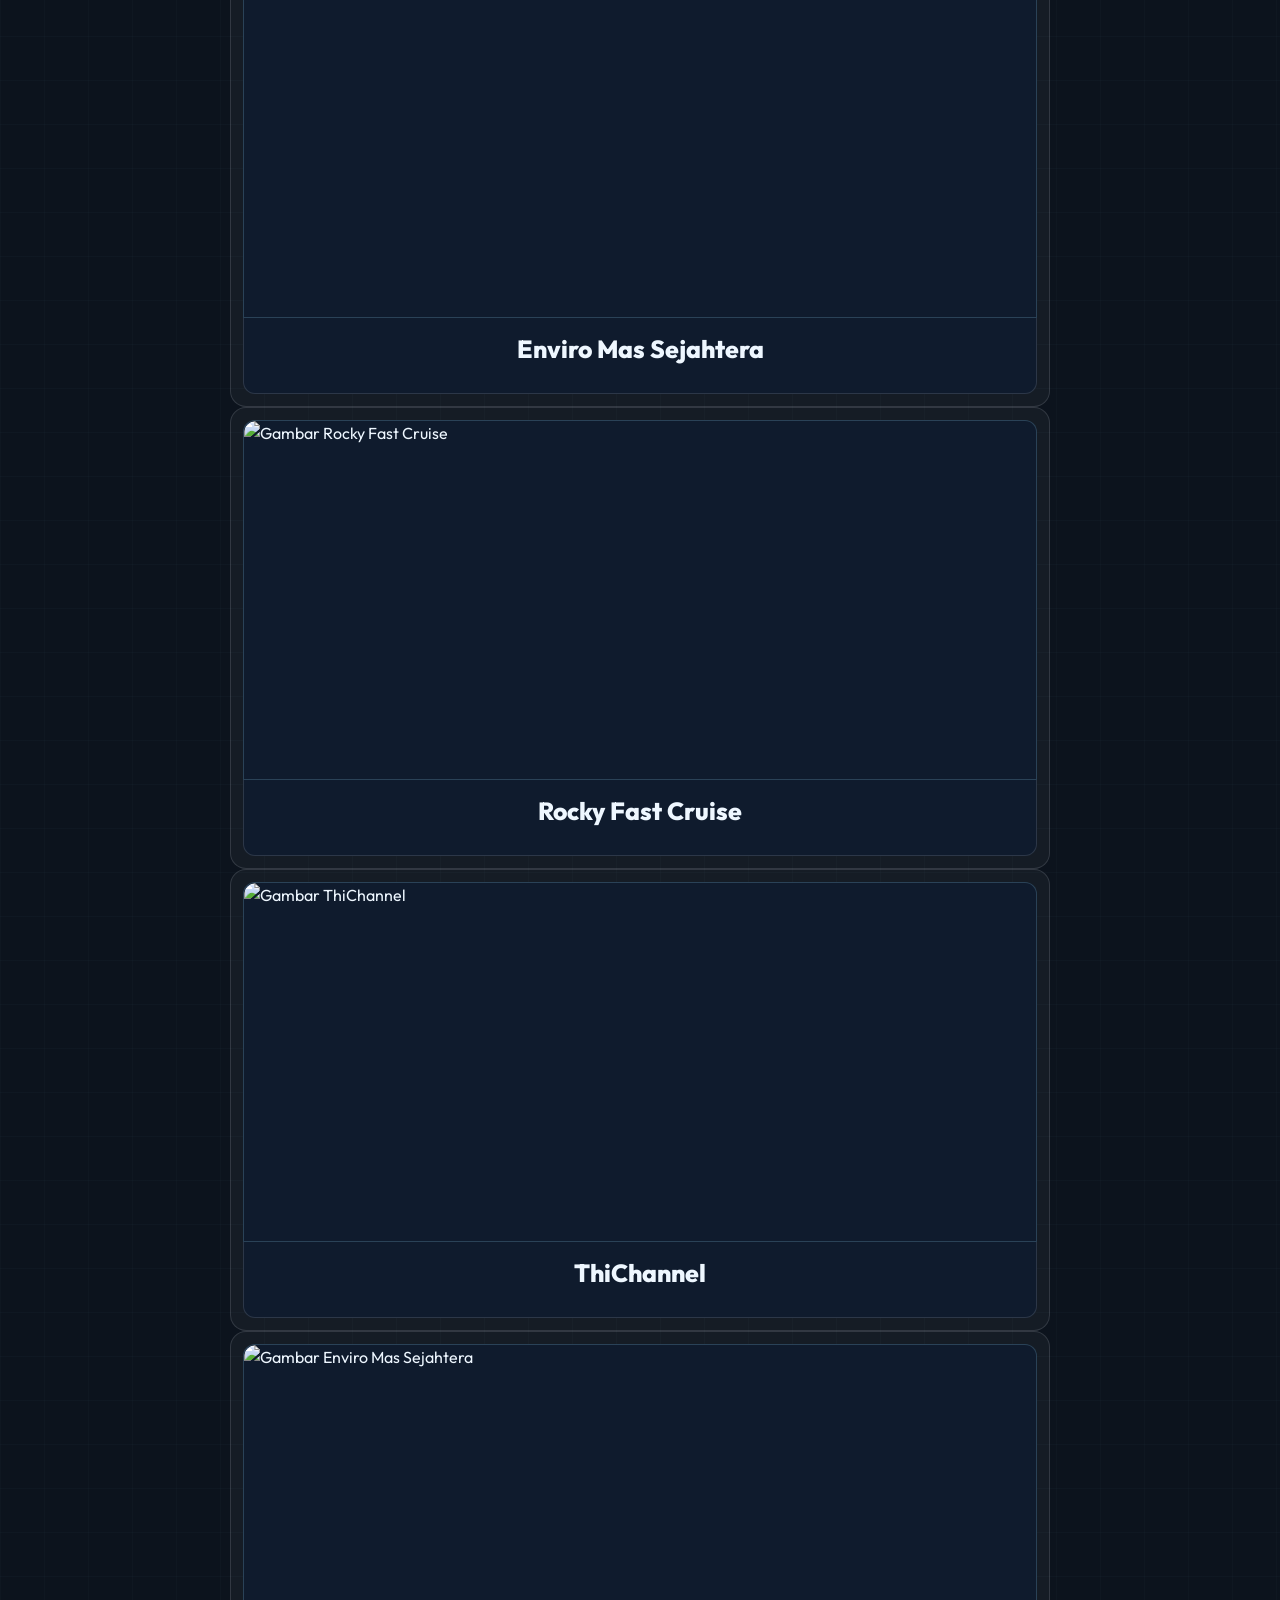
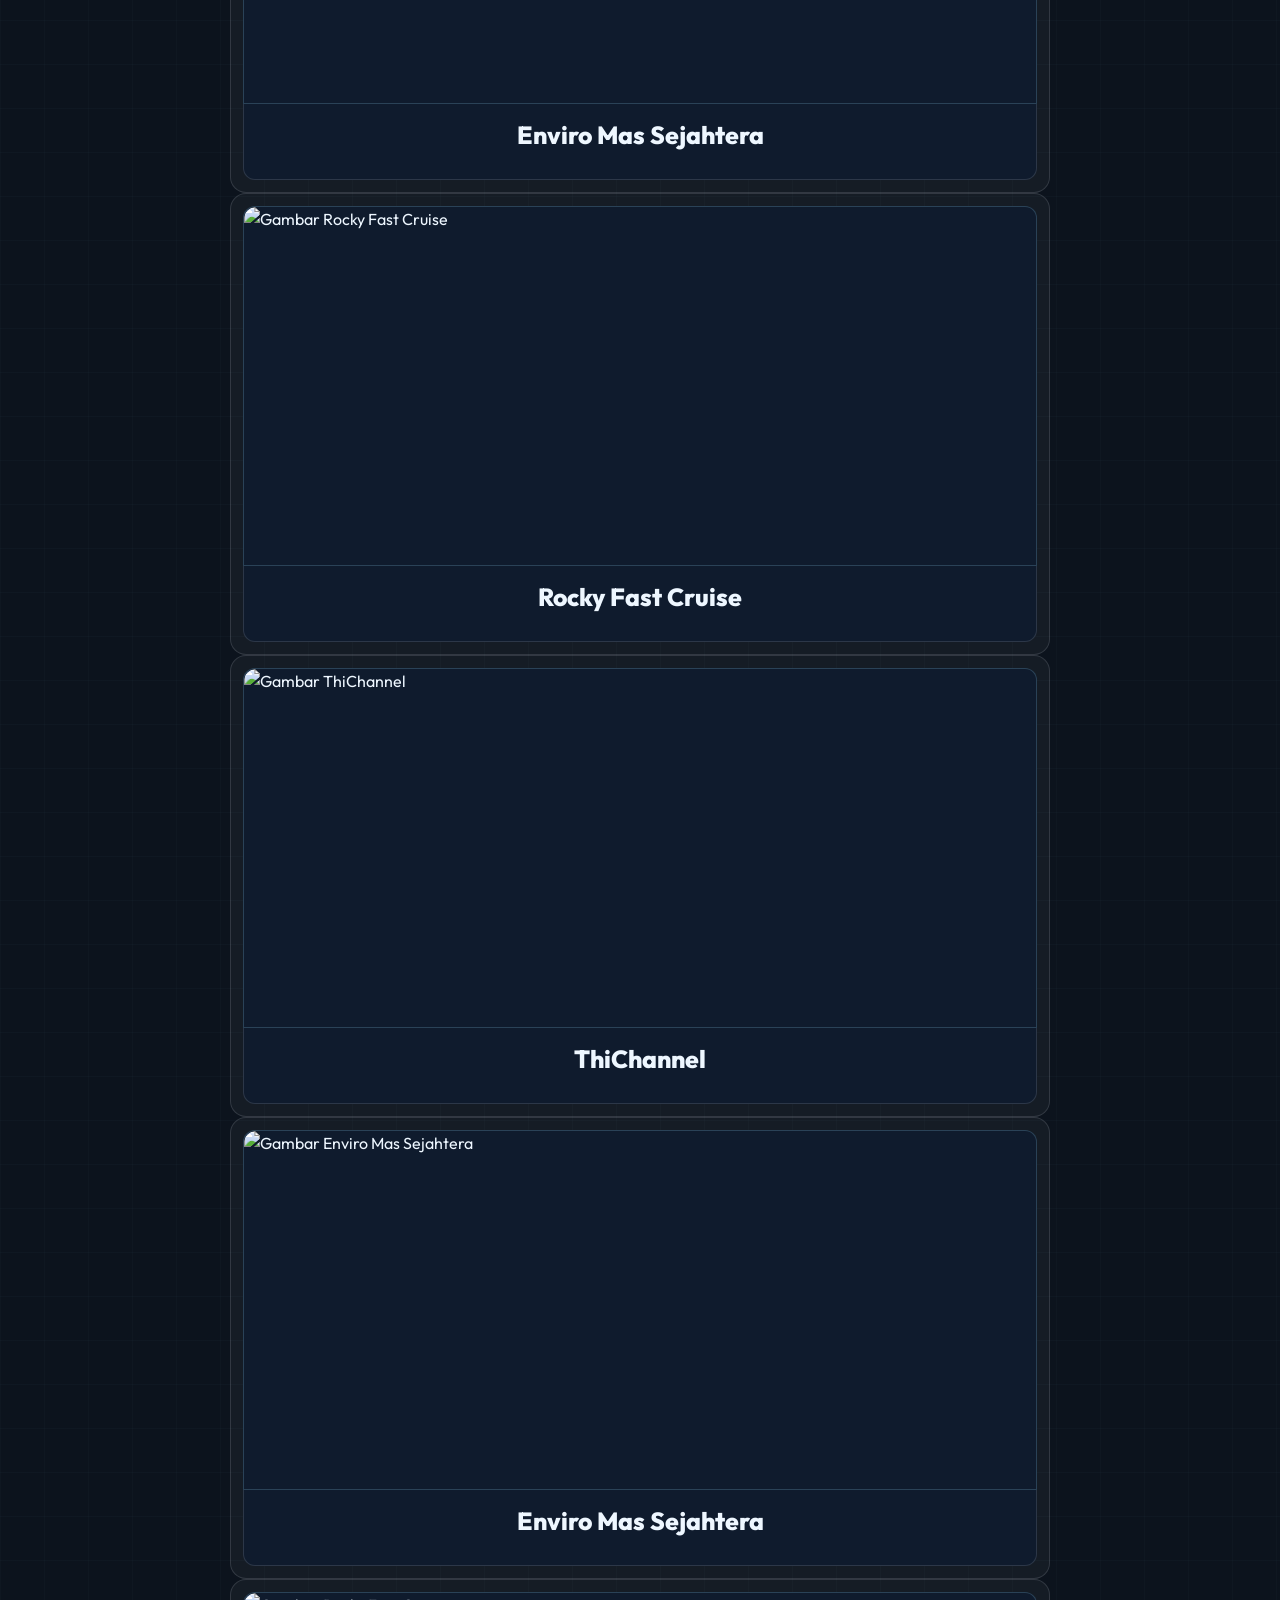
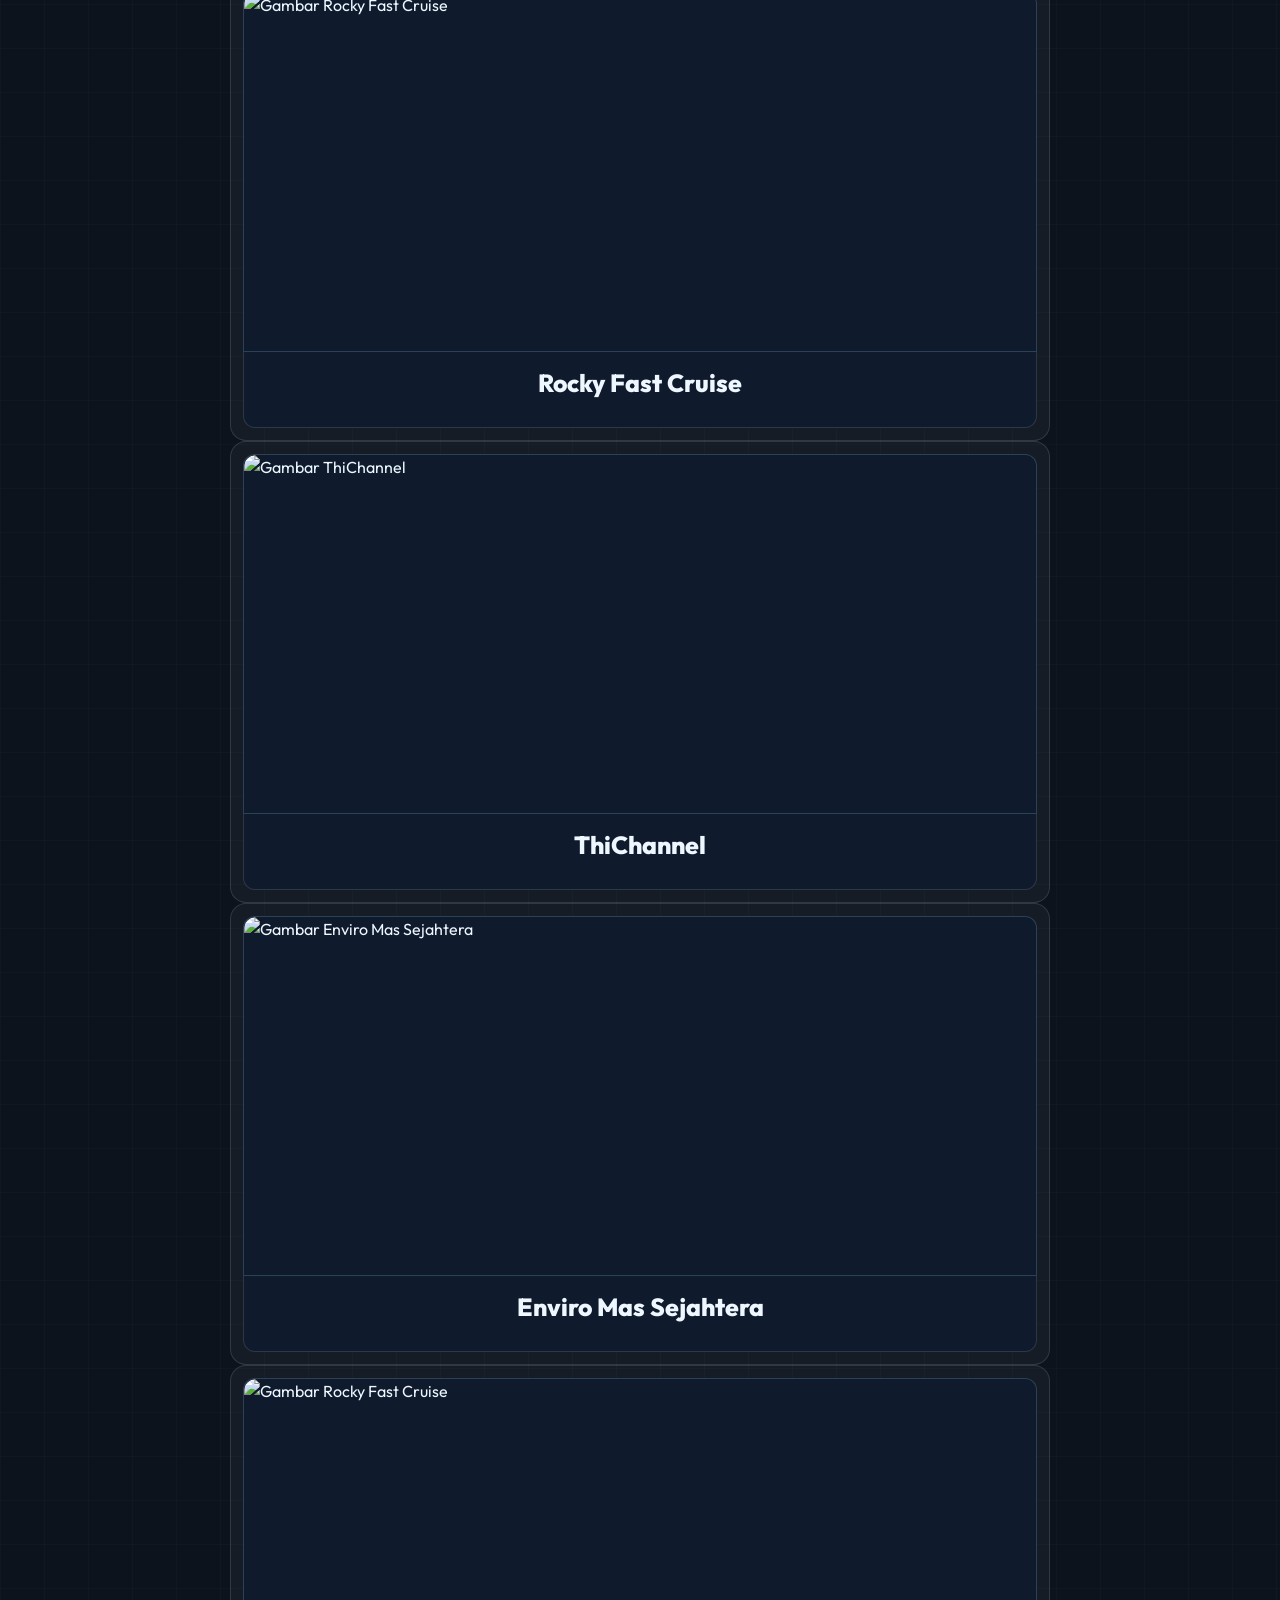
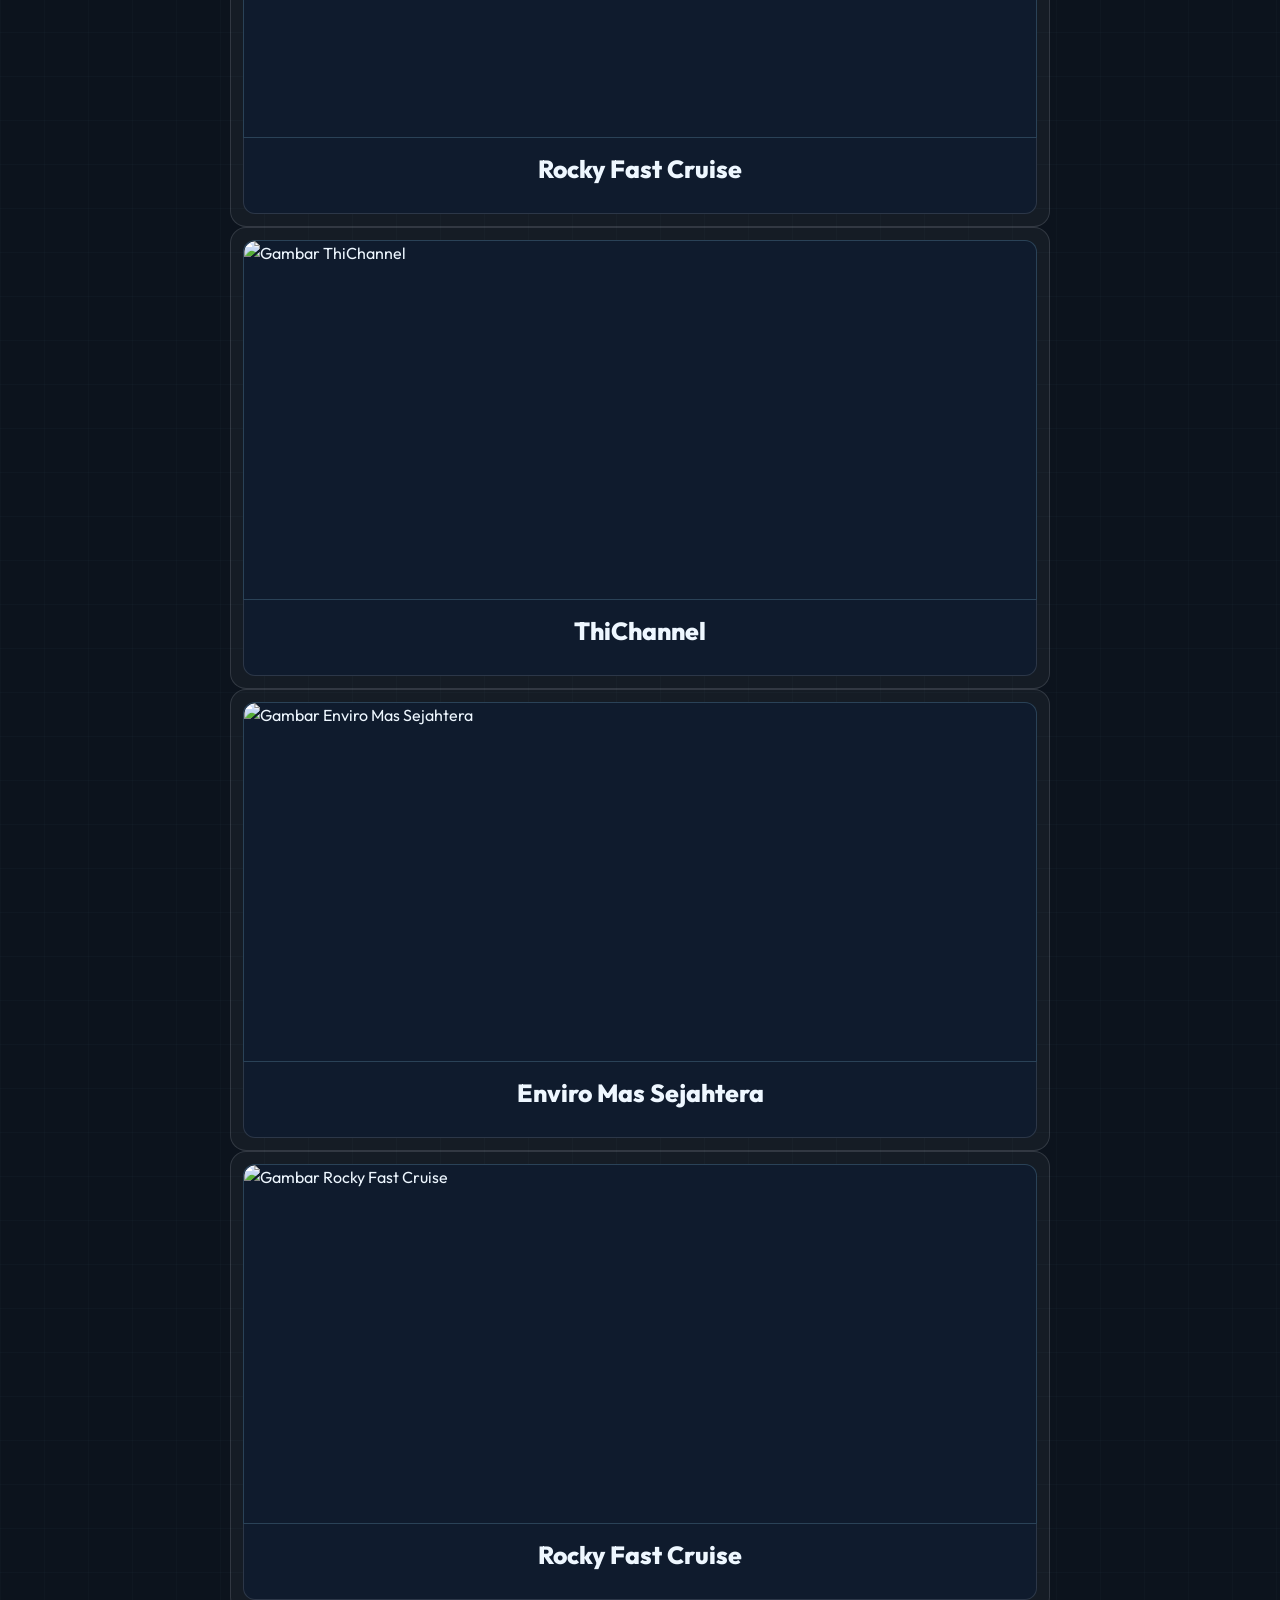
==== commit ed1d0da4: "update 1.12.45" ====
--- a/Laporan.html
+++ b/Laporan.html
@@ -5,6 +5,10 @@
     <meta charset="UTF-8">
     <meta name="viewport" content="width=device-width, initial-scale=1.0">
     <title>Laporan</title>
+    <link
+        rel="stylesheet"
+        href="https://cdnjs.cloudflare.com/ajax/libs/font-awesome/6.5.2/css/all.min.css"
+    >
     <link rel="preconnect" href="https://fonts.googleapis.com">
     <link rel="preconnect" href="https://fonts.gstatic.com" crossorigin>
     <link href="https://fonts.googleapis.com/css2?family=Outfit:wght@300;400;500;600;700;800&display=swap" rel="stylesheet">
@@ -71,8 +75,8 @@
                         </div>
                         <div class="col-md-4">
                             <p><strong>PT. Indonesia Online Alamaya</strong></p>
-                            <img src="" alt="gambar random"><br>
-                            <img src="" alt="gambar random">
+                            <img src="gambar/gambar1.jpg" alt="gambar random"><br>
+                            <img src="gambar/gambar2.jpg" alt="gambar random">
                         </div>
                     </div>
                 </div>
@@ -80,7 +84,7 @@
                 <div class="col-md-12 SIOA" data-company-panel="sioa" hidden>
                     <div class="row">
                         <div class="col-md-8">
-                            <img src="" alt="Gambar...">
+                            <img src="gambar/gambar3-1.png" alt="Gambar sejarah" class="gambar-sejarah">
                         </div>
                         <div class="col-md-4">
                             <p><strong>Sejarah PT. Indonesia Online Alamaya</strong></p>
@@ -107,7 +111,10 @@
                             <h1>Hal - Hal yang di Pelajari</h1>
                         </div>
                         <div class="col-md-6">
-                            <p>Di PT. Indonesia Online Alamaya, sistem belajarnya berbasis...</p>
+                            <p>Di PT. Indonesia Online Alamaya, sistem belajarnya berbasis 
+                                mentorship. Kami diberikan tugas yang harus diselesaikan 
+                                secara mandiri, dan jika mengalami kesulitan, kami dapat 
+                                mendiskusikannya.</p>
                         </div>
                     </div>
                 </div>
@@ -124,7 +131,7 @@
                             <h3>Figma</h3>
                         </div>
                         <div class="col-md-3 L-card">
-                            <h3></h3>
+                            <h3>WordPress</h3>
                         </div>
                     </div>
                 </div>
--- a/css/laporan.css
+++ b/css/laporan.css
@@ -290,6 +290,10 @@
     user-select: none;
 }
 
+.gambar-sejarah {
+    background: rgb(10, 10, 10, 0.5);
+}
+
 .LIOA {
     border-radius: var(--radius) 0 0 var(--radius);
 }
@@ -691,27 +695,37 @@
     }
 }
 
-.project .slick-prev-custom,
-.project .slick-next-custom {
+.project .project-arrow {
     position: absolute !important;
     top: 50% !important;
     transform: translateY(-50%) !important;
-    z-index: 50 !important;
-    width: 52px !important;
-    height: 52px !important;
-    border-radius: 50% !important;
-    border: 0 !important;
-    background: #fff !important;
-    color: #0a0a0a !important;
-    font-size: 34px !important;
-    font-weight: 700 !important;
-    line-height: 1 !important;
-    display: flex !important;
-    align-items: center !important;
-    justify-content: center !important;
+    z-index: 10 !important;
+
+    width: 54px !important;
+    height: 54px !important;
+    border-radius: 999px !important;
+    border: 1px solid rgba(238, 247, 255, 0.24) !important;
+
+    background: rgba(238, 247, 255, 0.92) !important;
+    color: #07111f !important;
+
     cursor: pointer !important;
-    box-shadow: 0 10px 30px rgba(0,0,0,0.25) !important;
     padding: 0 !important;
+    outline: none !important;
+
+    box-shadow:
+        0 16px 42px rgba(0, 0, 0, 0.34),
+        inset 0 1px 0 rgba(255, 255, 255, 0.75) !important;
+
+    backdrop-filter: blur(12px);
+    -webkit-backdrop-filter: blur(12px);
+
+    transition:
+        transform 0.22s ease,
+        background 0.22s ease,
+        color 0.22s ease,
+        border-color 0.22s ease,
+        box-shadow 0.22s ease !important;
 }
 
 .project .slick-prev-custom {
@@ -722,8 +736,50 @@
     right: 32px !important;
 }
 
-.project .slick-prev-custom:hover,
-.project .slick-next-custom:hover {
+.project .project-arrow i {
+    font-size: 17px;
+    line-height: 1;
+    color: currentColor !important;
+    transition: transform 0.22s ease;
+}
+
+.project .project-arrow:hover {
+    transform: translateY(-50%) scale(1.06) !important;
     background: var(--accent) !important;
     color: var(--bg) !important;
-}+    border-color: rgba(135, 206, 235, 0.9) !important;
+    box-shadow:
+        0 20px 50px rgba(0, 0, 0, 0.42),
+        0 0 0 6px rgba(135, 206, 235, 0.12) !important;
+}
+
+.project .slick-prev-custom:hover i {
+    transform: translateX(-2px);
+}
+
+.project .slick-next-custom:hover i {
+    transform: translateX(2px);
+}
+
+.project .project-arrow:active {
+    transform: translateY(-50%) scale(0.98) !important;
+}
+
+@media (max-width: 768px) {
+    .project .project-arrow {
+        width: 44px !important;
+        height: 44px !important;
+    }
+
+    .project .slick-prev-custom {
+        left: 10px !important;
+    }
+
+    .project .slick-next-custom {
+        right: 10px !important;
+    }
+
+    .project .project-arrow i {
+        font-size: 15px;
+    }
+}
